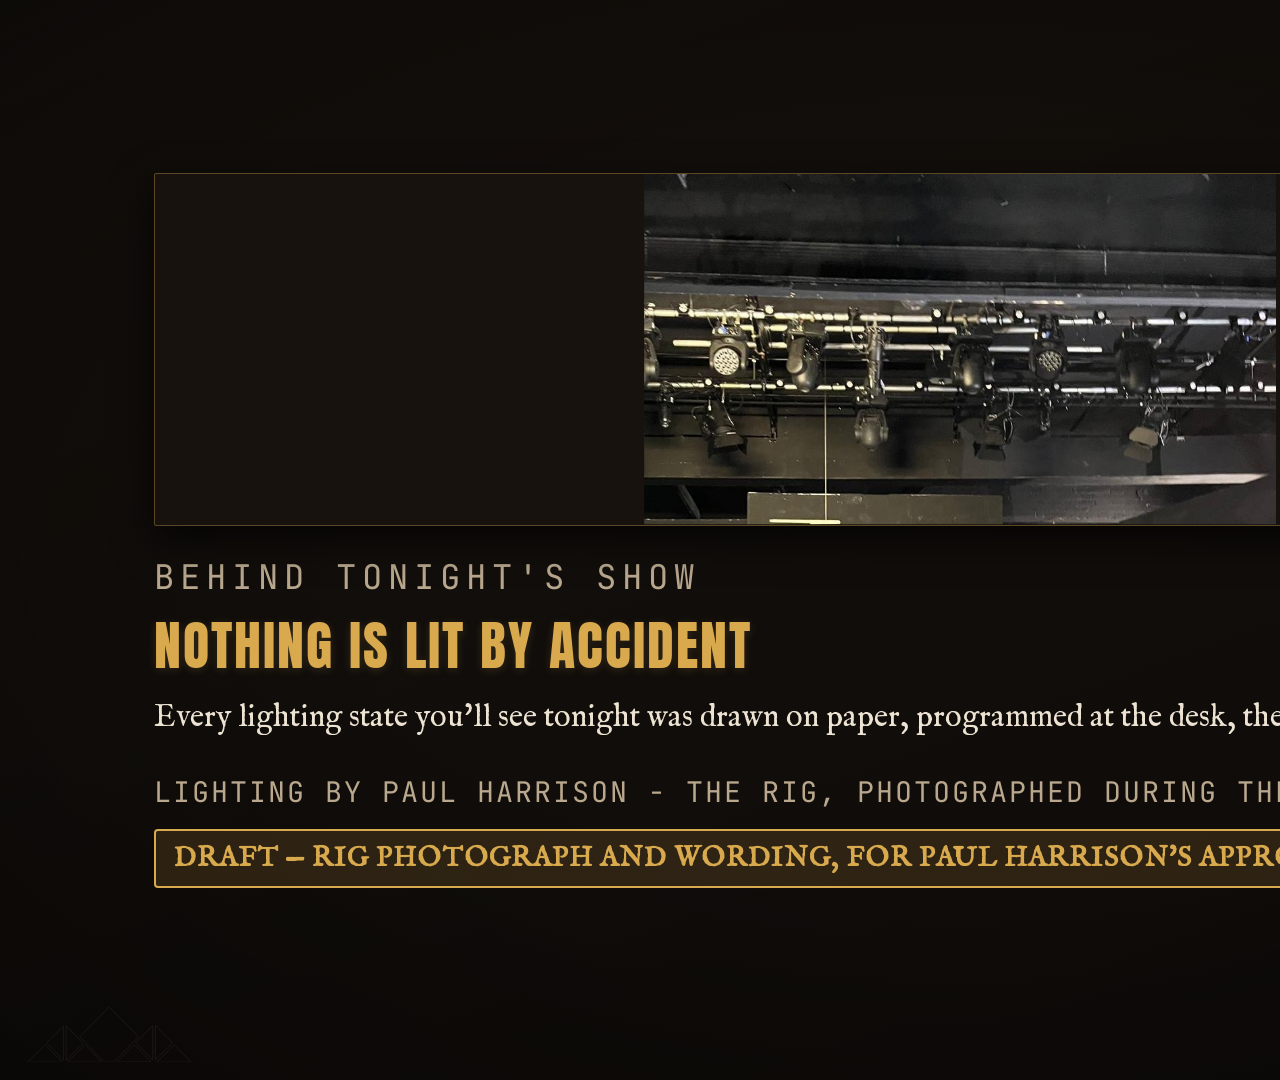
==== index.html @ 1395af7c "Underdog foyer preview: bar cards approved, publicity placeholders out, set-build ends on the finish" ====
<!DOCTYPE html>
<html lang="en">
<head>
  <meta name="robots" content="noindex, nofollow">
<meta charset="utf-8">
<meta name="viewport" content="width=device-width, initial-scale=1.0">
<title>Criterion Foyer Display</title>
<link rel="stylesheet" href="style.css?v=20260909motion3">
</head>
<body class="nextgen-foyer" data-phase="preshow">
<div class="ng-shell">
  <div class="ng-watermark" aria-hidden="true"></div>

  <!-- Theme-driven, non-content ambient layer. -->
  <div class="ng-ambient" aria-hidden="true">
    <div class="ng-texture"></div>
  </div>

  <div class="ng-topline">
    <div class="ng-phase" id="phase-label">Loading</div>
    <div class="ng-show" id="show-label">Criterion Theatre</div>
  </div>
  <div class="ng-stage" id="stage"></div>
  <div class="ng-caption" id="caption"></div>

  <div class="criterion-mark" title="The Criterion Theatre, Earlsdon" aria-hidden="true"></div>
</div>

<script type="module">
  import { getActiveShow, getVisitingCompany, startShowPolling } from "./js/show-resolver.js?v=20260909motion3";
  import { loadTheme } from "./js/theme-loader.js?v=20260909motion3";
  import { Scheduler } from "./js/scheduler.js?v=20260909motion3";
  import { renderSlideHTML, canRenderSlide } from "./js/slide-templates.js?v=20260909motion3";

  const params = new URLSearchParams(window.location.search);
  const dwellSeconds = params.get("dwell");
  function resolveRoute(searchParams) {
    const raw = (searchParams.get("phase") || searchParams.get("scene") || "preshow")
      .trim()
      .toLowerCase();
    const phases = new Set(["preshow", "interval", "postshow", "holding"]);
    const singleRoutes = {
      welcome: "welcome",
      tonight: "show-info",
    };
    if (raw === "coming-soon") {
      return {
        name: raw,
        phase: "preshow",
        template: null,
        heldTemplates: ["next-production", "next-production-2"],
      };
    }
    if (phases.has(raw)) {
      return { name: raw, phase: raw, template: null };
    }
    if (singleRoutes[raw]) {
      return { name: raw, phase: "preshow", template: singleRoutes[raw] };
    }
    return null;
  }

  function escapeHTML(value) {
    return String(value).replace(/[&<>"']/g, (character) => ({
      "&": "&amp;",
      "<": "&lt;",
      ">": "&gt;",
      '"': "&quot;",
      "'": "&#39;",
    })[character]);
  }

  function referenceId(ref) {
    if (!ref) {
      return null;
    }
    const hashIndex = ref.indexOf("#");
    return hashIndex >= 0 ? ref.slice(hashIndex + 1) : ref;
  }

  let route = resolveRoute(params);
  let phase = route?.name || null;
  const houseOpen = params.get("houseOpen") === "1";

  // --- Preview / review mode (?preview=1) state. Inert in broadcast. ---
  const preview = params.get("preview") === "1";
  let previewPaused = false;
  let previewDwellOverride = null;
  let remainingMs = 0;
  let playbackDeadline = 0;
  const previewHistory = [];
  let previewIndex = -1;
  let previewBarBuilt = false;
  let currentPlaylistItems = [];
  let previewLinkNotice = "";
  const stage = document.getElementById("stage");
  const caption = document.getElementById("caption");
  const showLabel = document.getElementById("show-label");
  const phaseLabel = document.getElementById("phase-label");
  document.body.dataset.phase = route?.phase || "unavailable";
  let scheduler = null;
  let timer = null;
  let countdownTimer = null;
  let showInfo = null;
  let ctx = null;
  const missingSources = new Set();

  async function fetchJson(url) {
    const response = await fetch(`${url}${url.includes("?") ? "&" : "?"}t=${Date.now()}`, { cache: "no-store" });
    if (!response.ok) {
      throw new Error(`Failed to load ${url}`);
    }
    return response.json();
  }

  function describeItem(item) {
    if (!item) {
      return null;
    }
    if (item.template) {
      return item.template;
    }
    if (!item.source) {
      return item.tag || null;
    }
    try {
      const path = new URL(item.source).pathname;
      return path.split("/").slice(-2).join("/");
    } catch (error) {
      return item.source;
    }
  }

  async function updateState(current, next) {
    if (preview) return; // A review must never send live state, even on a live host.
    await fetch("api/state", {
      method: "POST",
      headers: { "Content-Type": "application/json" },
      body: JSON.stringify({
        show: showInfo?.id || null,
        phase,
        item: describeItem(current),
        next_item: describeItem(next),
      }),
    });
  }

  function setCaption() {
    caption.textContent = "";
  }

  function clearTimer() {
    if (timer) {
      window.clearTimeout(timer);
      timer = null;
    }
    if (countdownTimer) {
      window.clearInterval(countdownTimer);
      countdownTimer = null;
    }
  }

  function renderMissing(item) {
    if (!item?.source || missingSources.has(item.source)) {
      return;
    }
    missingSources.add(item.source);
    console.warn("Missing foyer asset:", item.source);
  }

  function setStoryPaused(paused) {
    stage.classList.toggle("motion-paused", paused);
    const montage = stage.querySelector(".story-montage");
    montage?.classList.toggle("paused", paused);
    for (const animation of stage.getAnimations({ subtree: true })) {
      if (paused) animation.pause();
      else animation.play();
    }
  }

  // --- Motion policy -----------------------------------------------------
  // A foyer screen is a broadcast surface, not a personal device: nobody
  // set the host's OS accessibility toggle with a theatre audience in mind.
  // The 21 September 2026 AURORA defect was exactly that - Windows
  // "Animation effects" off surfaced as prefers-reduced-motion: reduce and
  // flattened every story reveal. So when nothing asks otherwise the
  // default is `full`, not `system` (decided 22 September 2026 - do not
  // "fix" it back). `?motion=system` still honours the OS preference and
  // `?motion=reduced` forces stills.
  const motionMediaQuery = window.matchMedia("(prefers-reduced-motion: reduce)");

  function requestedMotionMode() {
    // The preview bar's select drives once it exists; setupPreview seeds it
    // from ?motion=, so an explicit URL still wins on first resolution.
    const select = document.getElementById("ngp-motion");
    if (preview && select) {
      return select.value;
    }
    const fromUrl = params.get("motion");
    if (["full", "reduced", "system"].includes(fromUrl)) {
      return fromUrl;
    }
    return "full";
  }

  function updateMotionPreference() {
    const requested = requestedMotionMode();
    document.body.classList.remove("motion-full", "motion-reduced");
    let mode = "Full";
    if (requested === "full") {
      document.body.classList.add("motion-full");
    } else if (requested === "reduced") {
      document.body.classList.add("motion-reduced");
      mode = "Reduced";
    } else if (motionMediaQuery.matches) {
      document.body.classList.add("motion-reduced");
      mode = "Reduced (system)";
    } else {
      mode = "Full (system)";
    }
    const readout = document.getElementById("ngp-motion-mode");
    if (readout) {
      readout.textContent = mode;
    }
    setStoryPaused(previewPaused);
    updateMotionNotice();
  }

  // Resolve on every load - broadcast included - and re-resolve if the
  // OS-level preference changes under a `system` mode.
  motionMediaQuery.addEventListener("change", updateMotionPreference);
  updateMotionPreference();

  function scheduleCurrent() {
    if (preview && previewPaused) return;
    playbackDeadline = performance.now() + remainingMs;
    timer = window.setTimeout(() => advance(), Math.max(1, remainingMs));
  }

  function stepStoryFrame(direction) {
    const montage = stage.querySelector(".story-montage");
    if (!montage) {
      return;
    }
    const frames = Array.from(montage.querySelectorAll(".story-frame"));
    if (!frames.length) {
      return;
    }
    previewPause();
    const dwellMs = Number(montage.dataset.dwell) * 1000;
    const animations = stage.getAnimations({ subtree: true });
    const elapsed = Number(animations.find(a => a.animationName?.startsWith("story-reveal"))?.currentTime) || 0;
    const interval = frames.length === 3 ? dwellMs * 0.238 : dwellMs * 0.48;
    let current = Math.min(frames.length - 1, Math.floor(elapsed / interval));
    current = (current + direction + frames.length) % frames.length;
    const target = current ? current * interval + dwellMs * 0.045 : 0;
    animations.forEach(animation => { animation.currentTime = target; });
    remainingMs = Math.max(1, dwellMs - target);
  }

  let photoObserver;
  function fitPhotoWindows() {
    photoObserver?.disconnect();
    const fit = (frame) => {
      const img = frame.querySelector('.photo-fg');
      const window = frame.querySelector('.photo-window');
      if (!img?.naturalWidth || !window || !frame.isConnected) return;
      const scale = Math.min(frame.clientWidth / img.naturalWidth, frame.clientHeight / img.naturalHeight);
      window.style.width = `${img.naturalWidth * scale}px`;
      window.style.height = `${img.naturalHeight * scale}px`;
    };
    photoObserver = new ResizeObserver(entries => entries.forEach(entry => fit(entry.target)));
    stage.querySelectorAll('.photo-presentation.contain').forEach(frame => {
      const img = frame.querySelector('.photo-fg');
      img?.addEventListener('load', () => fit(frame), { once: true });
      fit(frame);
      photoObserver.observe(frame);
    });
  }

  function renderSlide(entry) {
    document.body.classList.remove("media-active");
    ctx.countdown = getCountdownState();
    stage.innerHTML = renderSlideHTML(entry, ctx);
    fitPhotoWindows();
    remainingMs = ((preview && previewDwellOverride) || entry.dwell_seconds || 5) * 1000;
    setStoryPaused(preview && previewPaused);
    if (entry.template === "countdown") {
      updateCountdown();
      countdownTimer = window.setInterval(updateCountdown, 60 * 1000);
    }
  }

  function renderVideo(item) {
    photoObserver?.disconnect();
    document.body.classList.add("media-active");
    stage.innerHTML = "";
    const video = document.createElement("video");
    video.className = "ng-media";
    video.autoplay = !(preview && previewPaused);
    video.muted = true;
    video.playsInline = true;
    video.src = `${ctx.foyerPackBase.replace(/\/$/, "")}/${item.source.replace(/^\//, "")}`;
    video.onerror = () => {
      renderMissing(item);
      if (!(preview && previewPaused)) {
        advance();
      }
    };
    video.onended = () => {
      if (!(preview && previewPaused)) {
        advance();
      }
    };
    const videoMeta = ctx.videoItems[item.source] || item;
    if (videoMeta.captions?.required && videoMeta.captions?.verified !== true) {
      console.warn(
        "Spoken-word foyer video requires burnt-in open captions; playback is not blocked in Phase 1:",
        item.source,
      );
    }
    stage.appendChild(video);
  }

  function isVideo(item) {
    return Boolean(item?.source && /\.mp4($|\?)/i.test(item.source));
  }

  function dateAtTime(dateText, timeText) {
    if (!dateText || !/^\d{2}:\d{2}$/.test(timeText || "")) {
      return null;
    }
    const [year, month, day] = dateText.split("-").map(Number);
    const [hour, minute] = timeText.split(":").map(Number);
    return new Date(year, month - 1, day, hour, minute, 0, 0);
  }

  function minutesBetween(startText, endText) {
    const start = dateAtTime("2000-01-01", startText);
    let end = dateAtTime("2000-01-01", endText);
    if (!start || !end) {
      return null;
    }
    if (end < start) {
      end = new Date(end.getTime() + 24 * 60 * 60 * 1000);
    }
    return Math.round((end - start) / 60000);
  }

  function selectPerformance(performances) {
    const list = performances?.performances || [];
    const requestedDay = params.get("day");
    const today = new Date();
    const localDay = [
      today.getFullYear(),
      String(today.getMonth() + 1).padStart(2, "0"),
      String(today.getDate()).padStart(2, "0"),
    ].join("-");
    return list.find(entry => entry.date === requestedDay)
      || list.find(entry => entry.date === localDay)
      || list.find(entry => entry.date >= localDay)
      || list[list.length - 1]
      || null;
  }

  function countdownTarget(performance, showMeta) {
    if (!performance) {
      return null;
    }
    const intervalSignal = params.get("intervalNow") || params.get("now");
    const intervalMinutes = minutesBetween(
      performance.interval_at_estimated,
      performance.act_2_at_estimated,
    ) || Number(showMeta?.interval_minutes) || 20;
    if (intervalSignal) {
      const startedAt = dateAtTime(performance.date, intervalSignal);
      return startedAt
        ? new Date(startedAt.getTime() + intervalMinutes * 60000)
        : null;
    }
    return null;
  }

  function getCountdownState() {
    const target = ctx?.countdownTarget;
    if (!target) {
      return { minutes: null, state: "clear" };
    }
    const remainingMs = target.getTime() - Date.now();
    const countdownWindowMs = ((ctx.countdownWindowMinutes || 20) + 5) * 60000;
    if (remainingMs > 0) {
      if (remainingMs > countdownWindowMs) {
        return { minutes: null, state: "clear" };
      }
      return { minutes: Math.max(1, Math.ceil(remainingMs / 60000)), state: "counting" };
    }
    if (remainingMs >= -5 * 60000) {
      return { minutes: 0, state: "now" };
    }
    return { minutes: 0, state: "clear" };
  }

  function updateCountdown() {
    if (!ctx) {
      return;
    }
    const countdown = getCountdownState();
    ctx.countdown = countdown;
    const display = document.getElementById("countdown-display");
    const message = document.getElementById("countdown-caption");
    if (!display || !message) {
      return;
    }
    display.textContent = countdown.state === "counting"
      ? `${countdown.minutes} MIN`
      : (countdown.state === "now" ? "ACT II" : `~${ctx.countdownWindowMinutes} MIN INTERVAL`);
    display.classList.toggle("is-label", countdown.state === "clear");
    message.textContent = countdown.state === "counting"
      ? "Please make your way back to your seats when you hear the bell."
      : (countdown.state === "now"
        ? "Please take your seats. Act II is about to begin."
        : "Please enjoy the interval.");
  }

  async function advance() {
    clearTimer();
    if (!scheduler) {
      return;
    }
    const current = scheduler.next();
    const next = scheduler.previewNext();
    if (!current) {
      return;
    }
    setCaption(current);
    if (preview) {
      recordPreviewHistory(current);
    }
    if (isVideo(current)) {
      renderVideo(current);
    } else {
      renderSlide(current);
      if (!(preview && previewPaused)) {
        scheduleCurrent();
      }
    }
    if (preview) {
      updatePreviewNowShowing(current);
      refreshPreviewControls();
    }
    await updateState(current, next);
  }

  async function renderSingleRoute() {
    const current = { kind: "single", template: route.template, tag: route.name };
    setCaption(current);
    renderSlide(current);
    if (preview) {
      updatePreviewNowShowing(current);
    }
    await updateState(current, null);
  }

  // `holding` is an optional fourth playlist: when a pack has none, the phase
  // runs its postshow playlist rather than rendering SLIDE UNAVAILABLE or going
  // black. data-phase stays "holding" so the theme's phase intensity applies.
  async function loadPhasePlaylist(foyerPackBase, phase) {
    try {
      const playlist = await fetchJson(`${foyerPackBase}/playlists/${phase}.json`);
      if (phase === "holding") {
        // Holding anchors are the whole rotation, not interjections, so an
        // anchor with no every_n means "every position" - without this the
        // scheduler's every_n slot test never fires it.
        for (const item of playlist.items || []) {
          if (item.kind === "anchor" && !item.every_n) {
            item.every_n = 1;
          }
        }
        console.info("holding phase: loaded playlists/holding.json");
      }
      return playlist;
    } catch (error) {
      if (phase !== "holding") {
        throw error;
      }
      console.warn("holding phase: playlists/holding.json unavailable; running the postshow playlist instead", error);
      return fetchJson(`${foyerPackBase}/playlists/postshow.json`);
    }
  }

  function heldRoutePlaylist(route, nextProductions) {
    const productionCount = nextProductions?.productions?.length || 0;
    return {
      items: (route.heldTemplates || [])
        .slice(0, productionCount)
        .map((template) => ({
          kind: "anchor",
          every_n: 1,
          template,
          tag: route.name,
          dwell_seconds: 11,
        })),
    };
  }

  async function buildScheduler() {
    showInfo = await getActiveShow();
    if (!showInfo?.paths?.foyerPack) {
      return;
    }
    const foyerPackBase = showInfo.paths.foyerPack;
    const showMeta = await fetchJson(`${foyerPackBase}/show.json`);
    let playlist = { items: [] };
    if (!route.template && !route.heldTemplates) {
      playlist = await loadPhasePlaylist(foyerPackBase, route.phase);
    }
    let nextProductions = { productions: [] };
    let archiveMemories = { memories: [] };
    let performances = null;
    let visitingCompany = null;
    try {
      nextProductions = await fetchJson(`${foyerPackBase}/next_productions.json`);
    } catch (error) {
      console.warn("next_productions.json unavailable:", error);
    }
    try {
      archiveMemories = await fetchJson(`${foyerPackBase}/archive_memories.json`);
    } catch (error) {
      console.warn("archive_memories.json unavailable:", error);
    }
    try {
      performances = await fetchJson(`${foyerPackBase}/performances.json`);
    } catch (error) {
      console.warn("performances.json unavailable:", error);
    }
    try {
      visitingCompany = await getVisitingCompany();
    } catch (error) {
      console.warn("visiting_company.json unavailable:", error);
    }
    if (route.heldTemplates) {
      playlist = heldRoutePlaylist(route, nextProductions);
    }
    const performance = selectPerformance(performances);
    const countdownWindowMinutes = minutesBetween(
      performance?.interval_at_estimated,
      performance?.act_2_at_estimated,
    ) || Number(showMeta?.interval_minutes) || 20;
    ctx = {
      show: showMeta,
      nextProductions,
      archiveMemories,
      performances,
      performance,
      visitingCompany,
      theme: resolvedTheme,
      videoItems: Object.fromEntries(
        (playlist.items || [])
          .filter(item => isVideo(item))
          .map(item => [item.source, item]),
      ),
      countdownTarget: countdownTarget(performance, showMeta),
      countdownWindowMinutes,
      countdown: { minutes: null, state: "clear" },
      foyerPackBase,
    };
    showLabel.textContent = showMeta.title || showInfo.id;
    phaseLabel.textContent = route.name;
    if (!route.template) {
      scheduler = new Scheduler(playlist, {
        dwellSeconds,
        activeTriggers: houseOpen ? ["house-open"] : [],
        canRender: (item) => canRenderSlide(item, ctx),
      });
      await scheduler.init();
    }
    currentPlaylistItems = playlist.items || [];
  }

  function renderUnavailableRoute() {
    const requested = escapeHTML(params.get("phase") || params.get("scene") || "unknown");
    phaseLabel.textContent = "Unavailable";
    caption.textContent = "";
    stage.innerHTML = `<div class="slide active">
      <p class="eyebrow alert">Foyer scene not built</p>
      <h2 class="headline small">SCENE UNAVAILABLE</h2>
      <p class="body">No foyer phase is registered for <b style="color:var(--poster-yellow);">${requested}</b>.</p>
    </div>`;
  }

  // =====================================================================
  // Preview / review controller (?preview=1). Builds on the engine hooks
  // above (advance / renderSlide / renderVideo / setCaption / clearTimer /
  // buildScheduler). None of this runs or mutates state in broadcast mode.
  // =====================================================================
  function previewProductionId(item) {
    return item?.production_id || referenceId(item?.production_ref) || null;
  }

  function previewSlideName(item) {
    const productionId = previewProductionId(item);
    const productions = ctx?.nextProductions?.productions || [];
    const production = productionId
      ? productions.find(candidate => candidate.id === productionId)
      : null;
    return production?.title
      || item?.label
      || item?.template
      || (item?.source ? item.source.split("/").pop() : (item?.tag || "?"));
  }

  function previewSlideLabel(item) {
    const id = item?.id || "current slide";
    return `${id} \u2014 ${previewSlideName(item)}`;
  }

  function updatePreviewNowShowing(item) {
    const target = document.getElementById("ngp-now");
    if (target) {
      target.textContent = item ? previewSlideLabel(item) : "No slide";
    }
  }

  function renderPreviewEntry(entry) {
    setCaption(entry);
    if (isVideo(entry)) {
      renderVideo(entry);
    } else {
      renderSlide(entry);
    }
    updatePreviewNowShowing(entry);
  }

  function recordPreviewHistory(entry) {
    previewHistory.push(entry);
    previewIndex = previewHistory.length - 1;
  }

  function updatePreviewPlayButton() {
    const btn = document.getElementById("ngp-play");
    if (btn) {
      btn.textContent = previewPaused ? "\u25B6 Play" : "\u275A\u275A Pause";
    }
    updateMotionNotice();
  }

  function updateMotionNotice() {
    const notice = document.getElementById("ngp-motion-notice");
    const message = document.getElementById("ngp-motion-message");
    if (!notice || !message) return;
    const reduced = document.body.classList.contains("motion-reduced");
    notice.hidden = !(reduced || previewPaused);
    message.textContent = reduced
      ? "Motion is off: reduced-motion mode shows still pictures and hides sparkles."
      : "Preview paused: pictures, story reveals and sparkles are frozen.";
    document.getElementById("ngp-motion-preview").textContent = reduced ? "Preview animations" : "Resume playback";
  }

  function previewPlay() {
    clearTimer();
    previewPaused = false;
    setStoryPaused(false);
    updatePreviewPlayButton();
    const video = stage.querySelector("video");
    if (video) {
      video.play();
      return;
    }
    scheduleCurrent();
  }

  function previewPause() {
    if (!previewPaused && timer) remainingMs = Math.max(1, playbackDeadline - performance.now());
    previewPaused = true;
    clearTimer();
    setStoryPaused(true);
    stage.querySelector("video")?.pause();
    updatePreviewPlayButton();
  }

  function previewTogglePlay() {
    if (previewPaused) {
      previewPlay();
    } else {
      previewPause();
    }
  }

  async function previewStep() {
    previewPaused = false;
    await advance();
    previewPause();
  }

  function previewPrev() {
    if (previewIndex <= 0) {
      return;
    }
    clearTimer();
    previewPaused = true;
    previewIndex -= 1;
    renderPreviewEntry(previewHistory[previewIndex]);
    // Every other control path refreshes the bar; this one did not, so after
    // PREV the JUMP select still named the newer slide and the FRAME group
    // stayed hidden on a montage. Reproduced and fixed 2026-09-10.
    refreshPreviewControls();
    updatePreviewPlayButton();
  }

  function previewJump(itemId) {
    const item = (currentPlaylistItems || []).find(candidate => candidate.id === itemId);
    if (!item) {
      return;
    }
    const entry = {
      ...item,
      template: item.template || null,
      source: item.source || null,
      production_id: referenceId(item.production_ref),
      dwell_seconds: item.dwell_seconds || 6,
    };
    clearTimer();
    recordPreviewHistory(entry);
    renderPreviewEntry(entry);
    setStoryPaused(previewPaused);
    if (!isVideo(entry)) scheduleCurrent();
    else if (previewPaused) stage.querySelector("video")?.pause();
    refreshPreviewControls();
    updatePreviewPlayButton();
  }

  async function previewSetPhase(name) {
    const phaseParams = new URLSearchParams();
    phaseParams.set("phase", name);
    const nextRoute = resolveRoute(phaseParams);
    if (!nextRoute) {
      return;
    }
    route = nextRoute;
    phase = route?.name || null;
    document.body.dataset.phase = route.phase || "unavailable";
    clearTimer();
    scheduler = null;
    previewHistory.length = 0;
    previewIndex = -1;
    await buildScheduler();
    await advance();
    refreshPreviewControls();
  }

  function updatePreviewLinkNotice() {
    const target = document.getElementById("ngp-link-status");
    if (target) {
      target.textContent = previewLinkNotice;
      target.hidden = !previewLinkNotice;
    }
  }

  async function resolvePreviewCardRequest() {
    const cardId = params.get("card");
    if (!preview || !cardId) return null;
    const activeShow = await getActiveShow();
    const foyerPackBase = activeShow?.paths?.foyerPack;
    if (!foyerPackBase) return null;
    const phases = ["preshow", "interval", "postshow", "holding"];
    const playlists = await Promise.all(phases.map(async name => ({
      phase: name,
      playlist: await fetchJson(`${foyerPackBase}/playlists/${name}.json`).catch(() => null),
    })));
    const matches = playlists.flatMap(({ phase: matchPhase, playlist }) =>
      (playlist?.items || [])
        .filter(item => item.id === cardId)
        .map(item => ({ phase: matchPhase, item }))
    );
    const requestedPhase = params.get("phase")?.trim().toLowerCase();
    let target = matches.length === 1 ? matches[0] : null;
    if (matches.length > 1 && requestedPhase) {
      target = matches.find(match => match.phase === requestedPhase) || null;
    }
    if (matches.length > 1 && !target) {
      previewLinkNotice = `Card '${cardId}' exists in ${matches.map(match => match.phase).join(" and ")}; choose a phase.`;
    } else if (!matches.length) {
      previewLinkNotice = `Card '${cardId}' was not found; showing the phase start.`;
    }
    if (target) {
      const phaseParams = new URLSearchParams();
      phaseParams.set("phase", target.phase);
      route = resolveRoute(phaseParams);
      phase = route.name;
      document.body.dataset.phase = route.phase;
    }
    updatePreviewLinkNotice();
    return target;
  }

  function refreshPreviewControls() {
    if (!preview || !previewBarBuilt) {
      return;
    }
    document.querySelectorAll("#ngp-phases .ngp-btn").forEach(btn => {
      btn.classList.toggle("active", btn.dataset.phase === route?.phase);
    });
    const select = document.getElementById("ngp-jump");
    if (select) {
      const options = ['<option value="">Jump to slide\u2026</option>'].concat(
        (currentPlaylistItems || [])
          .filter(item => item.id)
          .map(item => {
            return `<option value="${escapeHTML(item.id)}">${escapeHTML(previewSlideLabel(item))}</option>`;
          }),
      );
      select.innerHTML = options.join("");
      select.value = previewHistory[previewIndex]?.id || "";
    }
    const currentItem = previewIndex >= 0 ? previewHistory[previewIndex] : null;
    const storyGroup = document.getElementById("ngp-story-group");
    if (storyGroup) {
      storyGroup.style.display = currentItem && currentItem.template === "story-montage" ? "" : "none";
    }
    updatePreviewNowShowing(currentItem);
    updatePreviewLinkNotice();
    updatePreviewPlayButton();
  }

  async function loadBuildStamp(target) {
    if (!target) {
      return;
    }
    try {
      const response = await fetch(`build-info.json?t=${Date.now()}`, { cache: "no-store" });
      if (!response.ok) {
        throw new Error("build-info.json unavailable");
      }
      const info = await response.json();
      const built = info.built_at ? new Date(info.built_at) : null;
      // The version already carries the build date, so the second line only has
      // to add day, month and time. The full locale string stays on the tooltip.
      const builtShort = built
        ? built.toLocaleString(undefined, { day: "2-digit", month: "short", hour: "2-digit", minute: "2-digit" })
        : "unknown";
      target.textContent = info.version || "dev";
      target.title = `${info.version || "dev"} \u00B7 built ${built ? built.toLocaleString() : "unknown"}`;
      const builtEl = document.getElementById("ngp-built");
      if (builtEl) {
        builtEl.textContent = `built ${builtShort}`;
        builtEl.title = target.title;
      }
    } catch (error) {
      target.textContent = "local / dev";
    }
  }

  function fitPreviewCanvas() {
    if (!preview) {
      return;
    }
    const bar = document.querySelector(".ng-preview-bar");
    const barHeight = bar ? bar.getBoundingClientRect().height : 0;
    const availH = Math.max(0, window.innerHeight - barHeight);
    const scale = Math.min(window.innerWidth / 1920, availH / 1080);
    const scaledW = 1920 * scale;
    const scaledH = 1080 * scale;
    const left = Math.max(0, (window.innerWidth - scaledW) / 2);
    const top = barHeight + Math.max(0, (availH - scaledH) / 2);
    document.body.style.setProperty("--preview-scale", String(scale));
    document.body.style.setProperty("--preview-left", `${left}px`);
    document.body.style.setProperty("--preview-top", `${top}px`);
  }

  function setupPreview() {
    if (previewBarBuilt) {
      fitPreviewCanvas();
      return;
    }
    previewBarBuilt = true;
    document.body.classList.add("ng-preview");
    const bar = document.createElement("div");
    bar.className = "ng-preview-bar";
    bar.setAttribute("aria-label", "Engine review controls");
    bar.innerHTML = `
      <div class="ngp-brand">
        <span class="ngp-title">ENGINE REVIEW</span>
        <span class="ngp-stamp" id="ngp-stamp">\u2026</span>
        <span class="ngp-built" id="ngp-built"></span>
      </div>
      <div class="ngp-group" id="ngp-phases" role="tablist">
        <button class="ngp-btn" data-phase="preshow">Preshow</button>
        <button class="ngp-btn" data-phase="interval">Interval</button>
        <button class="ngp-btn" data-phase="postshow">Postshow</button>
        <button class="ngp-btn" data-phase="holding">Holding</button>
      </div>
      <div class="ngp-group">
        <button class="ngp-btn" id="ngp-prev" title="Previous shown slide">\u25C0 Prev</button>
        <button class="ngp-btn" id="ngp-play" title="Play / pause">\u275A\u275A Pause</button>
        <button class="ngp-btn" id="ngp-next" title="Next slide, then pause">Next \u25B6</button>
      </div>
      <div class="ngp-group" id="ngp-story-group" style="display:none;">
        <button class="ngp-btn" id="ngp-frame-prev" title="Previous story frame">\u25C0 Frame</button>
        <button class="ngp-btn" id="ngp-frame-next" title="Next story frame">Frame \u25B6</button>
      </div>
      <label class="ngp-field ngp-jump-field">Jump
        <select class="ngp-select" id="ngp-jump"></select>
      </label>
      <label class="ngp-field ngp-now-field">Now showing
        <span class="ngp-stamp" id="ngp-now">No slide</span>
      </label>
      <span class="ngp-stamp" id="ngp-link-status" role="status" hidden></span>
      <label class="ngp-field">Dwell
        <input type="number" class="ngp-input" id="ngp-dwell" min="2" max="60" step="1" placeholder="auto">s
      </label>
      <label class="ngp-field">Motion
        <select class="ngp-select" id="ngp-motion">
          <option value="system">System</option>
          <option value="full" selected>Full motion</option>
          <option value="reduced">Reduced</option>
        </select>
        <span class="ngp-stamp" id="ngp-motion-mode" title="Effective motion mode">auto</span>
      </label>
      <div id="ngp-motion-notice" role="status" hidden>
        <span id="ngp-motion-message"></span>
        <button class="ngp-btn" id="ngp-motion-preview">Preview animations</button>
      </div>
    `;
    document.body.appendChild(bar);
    bar.querySelectorAll("#ngp-phases .ngp-btn").forEach(btn => {
      btn.addEventListener("click", () => previewSetPhase(btn.dataset.phase));
    });
    document.getElementById("ngp-prev").addEventListener("click", previewPrev);
    document.getElementById("ngp-play").addEventListener("click", previewTogglePlay);
    document.getElementById("ngp-next").addEventListener("click", previewStep);
    document.getElementById("ngp-frame-prev").addEventListener("click", () => stepStoryFrame(-1));
    document.getElementById("ngp-frame-next").addEventListener("click", () => stepStoryFrame(1));
    document.getElementById("ngp-jump").addEventListener("change", event => {
      if (event.target.value) {
        previewJump(event.target.value);
      }
    });
    document.getElementById("ngp-dwell").addEventListener("change", event => {
      const value = Number(event.target.value);
      previewDwellOverride = Number.isFinite(value) && value > 0 ? value : null;
    });
    document.getElementById("ngp-motion").addEventListener("change", updateMotionPreference);
    const requestedMotion = params.get("motion");
    if (["full", "reduced", "system"].includes(requestedMotion)) {
      document.getElementById("ngp-motion").value = requestedMotion;
    }
    document.getElementById("ngp-motion-preview").addEventListener("click", () => {
      if (document.body.classList.contains("motion-reduced")) {
        document.getElementById("ngp-motion").value = "full";
        updateMotionPreference();
        const current = previewHistory[previewIndex];
        if (current && !isVideo(current)) renderPreviewEntry(current);
      }
      previewPlay();
    });
    updateMotionPreference();
    loadBuildStamp(document.getElementById("ngp-stamp")).finally(fitPreviewCanvas);
    fitPreviewCanvas();
    window.addEventListener("resize", fitPreviewCanvas);
    if ("ResizeObserver" in window) {
      new ResizeObserver(fitPreviewCanvas).observe(bar);
    }
  }

  let resolvedTheme = null;

  async function boot() {
    resolvedTheme = await loadTheme();
    if (preview) {
      setupPreview();
    }
    if (!route) {
      renderUnavailableRoute();
      return;
    }
    const deepLinkTarget = preview ? await resolvePreviewCardRequest() : null;
    await buildScheduler();
    if (route.template) {
      await renderSingleRoute();
    } else {
      await advance();
    }
    if (deepLinkTarget) {
      previewPause();
      previewJump(deepLinkTarget.item.id);
    }
    if (preview) {
      refreshPreviewControls();
    }
  }

  document.addEventListener("show:changed", async () => {
    clearTimer();
    await boot();
  });

  startShowPolling();
  boot();
</script>
</body>
</html>
---- style.css ----
/*
  Springboard Festival 2026 — shared scene stylesheet.
  Brand: dark teal/navy underwater photo background (#F3EFD2 cream
  for all type), Oswald display headlines, Inter for any small body text.
  Welcome scene uses SpringboardWelcome.jpg as a full-bleed image.
  Other scenes lay content on top of background-springboard-water.jpg.
*/

@font-face {
  font-family: 'Anton';
  font-style: normal;
  font-weight: 400;
  font-display: swap;
  src: url('assets/fonts/anton-latin.woff2') format('woff2');
}

@font-face {
  font-family: 'Bebas Neue';
  font-style: normal;
  font-weight: 400;
  font-display: swap;
  src: url('assets/fonts/bebas-neue-latin.woff2') format('woff2');
}

@font-face {
  font-family: 'Inter';
  font-style: normal;
  font-weight: 300 700;
  font-display: swap;
  src: url('assets/fonts/inter-latin.woff2') format('woff2');
}

@font-face {
  font-family: 'JetBrains Mono';
  font-style: normal;
  font-weight: 400 700;
  font-display: swap;
  src: url('assets/fonts/jetbrains-mono-latin.woff2') format('woff2');
}

@font-face {
  font-family: 'Oswald';
  font-style: normal;
  font-weight: 300 700;
  font-display: swap;
  src: url('assets/fonts/oswald-latin.woff2') format('woff2');
}

@font-face {
  font-family: 'Rye';
  font-style: normal;
  font-weight: 400;
  font-display: swap;
  src: url('assets/fonts/rye-latin.woff2') format('woff2');
}

@font-face {
  font-family: 'IM Fell English';
  font-style: normal;
  font-weight: 400;
  font-display: swap;
  src: url('assets/fonts/im-fell-english-latin.woff2') format('woff2');
}

@font-face {
  font-family: 'IM Fell English';
  font-style: italic;
  font-weight: 400;
  font-display: swap;
  src: url('assets/fonts/im-fell-english-italic-latin.woff2') format('woff2');
}

:root {
  --colour-primary: #1D4D4F;
  --colour-primary-text: #F3EFD2;
  --colour-accent: #6BA5C4;
  --colour-background: #02101e;
  --colour-background-text: #F3EFD2;
  --font-headline: 'Oswald', sans-serif;
  --font-body: 'Inter', sans-serif;
  --watermark-image: none;
  --watermark-opacity: 0.12;
  --cream: #F3EFD2;            /* primary text colour, matches lockup */
  --cream-dim: rgba(243,239,210,0.78);
  --cream-faint: rgba(243,239,210,0.55);
  --peacock: #6BA5C4;          /* eyebrow/subline blue from welcome image */
  --peacock-soft: rgba(107,165,196,0.65);
  --peacock-line: rgba(107,165,196,0.75);  /* thin vertical divider */
  --water-overlay: rgba(4, 14, 32, 0.55);  /* darken backdrop where text sits */
  --water-overlay-strong: rgba(4, 14, 32, 0.78);
  --stage-main:  #c0392b;
  --stage-ros:   #2980b9;
  --stage-floor: #27ae60;
  --stage-other: #7f8c8d;
}

* { box-sizing: border-box; margin: 0; padding: 0; }

html, body {
  width: 1920px;
  height: 1080px;
  background: #02101e;  /* deepest teal — visible behind images while loading */
  font-family: 'Inter', sans-serif;
  color: var(--cream);
  overflow: hidden;
}

/* ---------- BACKDROP ---------- */

.backdrop {
  position: absolute;
  inset: 0;
  width: 100%;
  height: 100%;
  z-index: 0;
  background: url('assets/background-springboard-water.jpg') center/cover no-repeat #02101e;
}

/* Vignette to make text more legible on busy water areas. Sits on top of
   the water image but underneath any hero overlay. */
.backdrop::after {
  content: "";
  position: absolute;
  inset: 0;
  background: linear-gradient(
    to right,
    var(--water-overlay-strong) 0%,
    var(--water-overlay) 50%,
    transparent 100%
  );
  pointer-events: none;
}

/* Welcome hero overlay. Sits on top of the water backdrop and fades in/out
   on .active, giving us a smooth crossfade between hero and water rather
   than the previous instant snap. When the hero is fully opaque it covers
   the water and its vignette completely. */
.backdrop-hero {
  position: absolute;
  inset: 0;
  width: 100%;
  height: 100%;
  z-index: 0;
  background: url('assets/SpringboardLogo.jpg') center/cover no-repeat;
  opacity: 0;
  transition: opacity 1.6s ease;
  pointer-events: none;
}
.backdrop-hero.active { opacity: 1; }

.scene {
  position: absolute;
  inset: 0;
  z-index: 1;
  display: flex;
  padding: 60px 80px;
}

/* Vertical peacock divider removed at David's request (25 Apr).
   Reinstate via the rule below if it's wanted again later.
   .scene:not(.scene-welcome)::before { ... } */

/* ---------- TYPOGRAPHY ---------- */

.eyebrow {
  font-family: 'Oswald', sans-serif;
  font-weight: 500;
  letter-spacing: 0.14em;
  text-transform: uppercase;
  font-size: 38px;
  color: var(--peacock);
}

.headline {
  font-family: 'Oswald', sans-serif;
  font-weight: 700;
  text-transform: uppercase;
  font-size: 200px;
  line-height: 0.92;
  letter-spacing: -0.01em;
  color: var(--cream);
}
.headline.tight  { font-size: 150px; }
.headline.medium { font-size: 110px; }
.headline.small  { font-size:  78px; }

.subline {
  font-family: 'Oswald', sans-serif;
  font-weight: 500;
  text-transform: uppercase;
  letter-spacing: 0.18em;
  font-size: 38px;
  color: var(--peacock);
  margin-top: 30px;
}

/* ---------- LAYOUT ZONES ---------- */

.left-zone {
  width: 60%;
  display: flex;
  flex-direction: column;
  justify-content: center;
  padding-right: 60px;
}

/* Bottom-right Criterion lockup. Uses David's CriLogo_Clean.png as a CSS
   mask, with cream background-color showing through — that recolours the
   pure-white PNG to brand cream without needing to re-export the image. */
.lockup {
  position: absolute;
  right: 80px;
  bottom: 50px;
  width: 180px;
  height: 180px;
  z-index: 2;
  background-color: var(--cream);
  -webkit-mask: url('assets/criterion-logo.png') no-repeat center / contain;
          mask: url('assets/criterion-logo.png') no-repeat center / contain;
}
/* The <img> inside is hidden — kept in markup for accessibility/alt-text. */
.lockup img { display: none; }

/* ---------- SCENE: WELCOME (full-bleed hero) ---------- */
/* The JPG provides all the design.  The lockup overlay is shown on the
   welcome scene too (when David supplies a logo-free hero image), so the
   lockup position stays consistent across every scene in the rotation. */

/* ---------- SCENE: TONIGHT ---------- */

.scene-tonight {
  flex-direction: column;
  padding: 70px 100px 240px 100px;  /* extra bottom padding clears the 180px lockup */
}
.scene-tonight .top-bar {
  display: flex;
  align-items: baseline;
  justify-content: space-between;
  margin-bottom: 36px;
}
.scene-tonight .top-bar .date-tag {
  font-family: 'Oswald', sans-serif;
  font-weight: 500;
  font-size: 32px;
  letter-spacing: 0.14em;
  text-transform: uppercase;
  color: var(--peacock);
}
.scene-tonight .running-order {
  flex: 1;
  display: grid;
  grid-template-columns: 1fr 1fr;
  column-gap: 80px;
  align-content: start;
}
.scene-tonight .running-order .col {
  display: flex;
  flex-direction: column;
  gap: 14px;
}
.scene-tonight .row {
  display: grid;
  grid-template-columns: 130px 100px 1fr;
  gap: 18px;
  align-items: center;
  padding: 12px 0;
  border-bottom: 1px solid rgba(243,239,210,0.15);
  color: var(--cream);
}
.scene-tonight .row .time {
  font-family: 'Oswald', sans-serif;
  font-weight: 600;
  font-size: 32px;
}
.scene-tonight .row .act {
  font-family: 'Oswald', sans-serif;
  font-weight: 400;
  font-size: 32px;
  text-transform: uppercase;
  letter-spacing: 0.02em;
}
.scene-tonight .row.is-interval { opacity: 0.55; font-style: italic; }
.scene-tonight .row.is-closing  { opacity: 0.55; }

/* Stage badge */
.stage-badge {
  font-family: 'Oswald', sans-serif;
  font-size: 16px;
  font-weight: 600;
  text-transform: uppercase;
  letter-spacing: 0.1em;
  padding: 5px 11px;
  border-radius: 4px;
  color: white;
  text-align: center;
  background: var(--stage-other);
  display: inline-block;
  width: fit-content;
}
.stage-badge.stage-Main  { background: var(--stage-main); }
.stage-badge.stage-Ros   { background: var(--stage-ros); }
.stage-badge.stage-Side  { background: var(--stage-ros); }
.stage-badge.stage-Floor { background: var(--stage-floor); }

/* ---------- SCENE: NEXT UP ---------- */

.scene-next .left-zone {
  gap: 24px;
  width: 55%;       /* leaves 45% for the image area on the right */
  padding-right: 60px;
}
.scene-next .next-act-name {
  font-family: 'Oswald', sans-serif;
  font-weight: 700;
  font-size: 140px;
  line-height: 0.95;
  text-transform: uppercase;
  color: var(--cream);
  margin-top: 4px;
}
.scene-next .next-meta {
  display: flex;
  align-items: center;
  gap: 24px;
  margin-top: 4px;
}
.scene-next .next-time {
  font-family: 'Oswald', sans-serif;
  font-size: 80px;             /* up from 60 — gives time a bit more weight */
  font-weight: 600;
  line-height: 1;
  color: var(--cream);
  letter-spacing: -0.01em;
}
.scene-next .stage-badge {
  font-size: 30px;
  padding: 10px 22px;
}
.scene-next .blurb {
  margin-top: 22px;
  font-size: 28px;
  font-weight: 400;
  line-height: 1.45;
  color: var(--cream);
  max-width: 900px;
}
/* Byline (writer/director on plays) — kept deliberately quiet so it
   doesn't visually compete with the act name above. */
.scene-next .byline {
  margin-top: 12px;
  font-family: 'Oswald', sans-serif;
  font-weight: 400;
  font-size: 18px;
  letter-spacing: 0.18em;
  text-transform: uppercase;
  color: var(--peacock-soft);
  opacity: 0.85;
}

/* Image area on the right of the Next-up scene.
   object-fit: contain so portrait headshots and landscape film-stills both
   show in full, without weird cropping. The dark navy fill shows through
   as letterboxing — looks intentional against the water backdrop. */
.scene-next .next-image-wrap {
  position: absolute;
  top: 90px;
  right: 80px;
  width: 700px;
  height: 560px;
  border-radius: 12px;
  overflow: hidden;
  z-index: 1;
  background: rgba(2,14,32,0.65);
  box-shadow: 0 12px 40px rgba(0,0,0,0.4);
}
.scene-next .next-image-wrap img {
  width: 100%;
  height: 100%;
  object-fit: contain;
  display: block;
}

/* Duo composite — for collaborations like Andrea/Lewis or Sharan + Juggy.
   Two images side-by-side, each filling half the panel.  Uses cover so
   each portrait fills its half cleanly; the seam in the middle reads
   as a visual cue for "collaboration". */
.scene-next .next-image-wrap.duo {
  display: grid;
  grid-template-columns: 1fr 1fr;
  gap: 4px;
  background: rgba(2,14,32,0.85);  /* shows as a thin divider line */
}
.scene-next .next-image-wrap.duo img {
  width: 100%;
  height: 100%;
  object-fit: cover;
  border-radius: 0;
}

/* ---------- SCENE: INTERVAL ---------- */

.scene-interval .left-zone { gap: 24px; }
.scene-interval .headline { font-size: 300px; letter-spacing: 0.01em; }
.scene-interval .resume-time {
  font-family: 'Oswald', sans-serif;
  font-weight: 500;
  font-size: 50px;
  letter-spacing: 0.14em;
  text-transform: uppercase;
  color: var(--peacock);
  margin-top: 30px;
}

/* ---------- SCENE: COMING SOON ---------- */

.scene-coming-soon {
  flex-direction: column;
  padding: 70px 100px 240px 100px;  /* extra bottom padding clears the 180px lockup */
}
.scene-coming-soon .top-bar {
  display: flex;
  align-items: baseline;
  justify-content: space-between;
  margin-bottom: 50px;
}
.scene-coming-soon .top-bar .date-tag {
  font-family: 'Oswald', sans-serif;
  font-weight: 500;
  font-size: 28px;
  letter-spacing: 0.14em;
  text-transform: uppercase;
  color: var(--peacock);
}
.scene-coming-soon .cards {
  display: grid;
  grid-template-columns: repeat(3, 1fr);
  gap: 36px;
  align-content: start;   /* cards size to content, sit at top of grid */
}
.scene-coming-soon .card {
  background: rgba(4,14,32,0.55);
  border: 1px solid rgba(243,239,210,0.18);
  border-radius: 12px;
  padding: 0;            /* image goes to the edge; body has its own padding */
  display: flex;
  flex-direction: column;
  color: var(--cream);
  overflow: hidden;
}
.scene-coming-soon .card .card-image {
  width: 100%;
  height: 240px;
  background: rgba(4,14,32,0.7);
}
.scene-coming-soon .card .card-image img {
  width: 100%;
  height: 100%;
  object-fit: cover;
  display: block;
}
/* Night card panels (.scene-night-cards): use contain so portrait headshots
   and logos show in full with dark letterboxing rather than being cropped.
   Scoped to avoid changing the Coming Soon cards which use cover intentionally. */
.scene-night-cards .card .card-image img {
  object-fit: contain;
}
/* Duo card — two collaborators sharing one image slot (e.g. Andrea/Lewis).
   Each half fills its column with cover so faces aren't pillarboxed. */
.scene-night-cards .card .card-image.duo {
  display: grid;
  grid-template-columns: 1fr 1fr;
  grid-template-rows: 1fr;
  gap: 2px;
  background: rgba(4,14,32,0.85);
  overflow: hidden;
}
.scene-night-cards .card .card-image.duo img {
  width: 100%;
  height: 100%;
  min-height: 0;
  object-fit: cover;
  display: block;
}

.scene-coming-soon .card .card-body {
  padding: 24px 28px 28px 28px;
  display: flex;
  flex-direction: column;
  gap: 10px;
  flex: 1;
}
.card .card-title {
  font-family: 'Oswald', sans-serif;
  font-weight: 700;
  text-transform: uppercase;
  font-size: 52px;
  line-height: 0.95;
  letter-spacing: -0.01em;
}
.card .card-subtitle {
  font-family: 'Oswald', sans-serif;
  font-weight: 400;
  font-size: 26px;
  letter-spacing: 0.04em;
  margin-top: -8px;
  opacity: 0.85;
}
.card .card-meta {
  font-family: 'Oswald', sans-serif;
  font-weight: 500;
  letter-spacing: 0.14em;
  font-size: 20px;
  text-transform: uppercase;
  color: var(--peacock);
}
.card .card-writer {
  font-family: 'Oswald', sans-serif;
  font-weight: 400;
  letter-spacing: 0.04em;
  font-size: 22px;
  color: var(--cream-dim);
}
.card .card-blurb {
  font-size: 20px;
  line-height: 1.5;
  margin-top: 4px;
}
/* Old name kept for backward compatibility — same styling as card-meta. */
.card .card-dates {
  font-family: 'Oswald', sans-serif;
  font-weight: 500;
  letter-spacing: 0.14em;
  font-size: 20px;
  text-transform: uppercase;
  color: var(--peacock);
}

/* ---------- ROTATION CONTAINER ----------
   Crossfade timing: scene fades 1.6s, matching the backdrop-hero crossfade
   so hero ↔ water and Welcome-lockup ↔ Tonight-content move together.
   Both sides of the fade are visible simultaneously, so the eye never sees
   an empty water frame between scenes. */
.rotation > .scene { opacity: 0; transition: opacity 1.6s ease; }
.rotation > .scene.active { opacity: 1; }

body.nextgen-foyer,
body.announcement-overlay-page {
  width: 1920px;
  height: 1080px;
  /* Transparent: this page exists ONLY as an OBS Browser Source stacked over the
     foyer scenes (see README). It was opaque ink+gradients until 2026-06-11, which
     blacked out the underlying scene the first time the source was wired correctly. */
  background: transparent;
  color: var(--colour-background-text);
  overflow: hidden;
  --ink: #0A0612;
  --ink-2: #1A0E2A;
  --neon-magenta: #FF1A75;
  --neon-cyan: #00E5FF;
  --poster-yellow: #FFD434;
  --cream: #F4E5C2;
}

.ng-shell {
  position: relative;
  width: 100%;
  height: 100%;
  overflow: hidden;
  background:
    linear-gradient(160deg, rgba(0,0,0,0.08), rgba(0,0,0,0.45)),
    var(--colour-background);
}

.ng-watermark {
  position: absolute;
  inset: 0;
  background-image: var(--watermark-image);
  background-repeat: no-repeat;
  /* Mirrors .criterion-mark (163px wide, bottom 18px, inset 28px) so the two
     corner marks share a baseline and a footprint. At 440px it read as a smear
     rather than a counterweight. Overridable per show via --watermark-size. */
  background-position: bottom 18px left 28px;
  background-size: var(--watermark-size, 163px) auto;
  opacity: var(--watermark-opacity);
  pointer-events: none;
}

html[data-watermark-position="bottom-left"] .ng-watermark { background-position: bottom 18px left 28px; }
html[data-watermark-position="bottom-right"] .ng-watermark { background-position: bottom 18px right 28px; }
html[data-watermark-position="top-right"] .ng-watermark { background-position: top 18px right 28px; }
html[data-watermark-position="top-left"] .ng-watermark { background-position: top 18px left 28px; }

.ng-topline {
  position: absolute;
  top: 48px;
  left: 64px;
  right: 64px;
  z-index: 2;
  display: flex;
  justify-content: space-between;
  align-items: baseline;
  gap: 24px;
}

.ng-phase,
.ng-show,
.ng-caption,
.announcement-overlay {
  text-transform: uppercase;
  letter-spacing: 0.08em;
}

.ng-phase {
  font-family: var(--font-headline);
  font-size: 34px;
  color: var(--colour-accent);
}
/* PRESHOW and POSTSHOW are our vocabulary, not the audience's - a patron in the
   foyer already knows whether the show has started. INTERVAL is the exception:
   it tells someone walking in that a break is running, so that one stays. The
   unavailable state stays too, because that is a fault worth seeing.
   Hidden with visibility rather than display, so .ng-topline keeps both flex
   children and justify-content: space-between still pins the show name hard
   right. Deliberately applies to the review build as well, so reviewers see
   exactly what the audience will. David's call, 2026-09-10. */
.nextgen-foyer .ng-phase { visibility: hidden; }
.nextgen-foyer[data-phase="interval"] .ng-phase,
.nextgen-foyer[data-phase="unavailable"] .ng-phase { visibility: visible; }

.ng-show {
  font-family: var(--font-headline);
  font-size: 34px;
  color: var(--colour-primary-text);
}

.ng-stage {
  position: absolute;
  inset: 0;
  display: grid;
  place-items: center;
}

.ng-media {
  width: 100%;
  height: 100%;
  object-fit: contain;
  display: block;
}

.ng-caption {
  position: absolute;
  left: 64px;
  right: 64px;
  bottom: 48px;
  z-index: 2;
  font-family: var(--font-headline);
  font-size: 28px;
  color: var(--colour-accent);
}

.announcement-overlay {
  position: fixed;
  left: 0;
  right: 0;
  bottom: 0;
  z-index: 10;
  box-sizing: border-box;
  display: flex;
  justify-content: center;
  padding: 0 64px 40px;
  pointer-events: none;
  opacity: 0;
  transform: translateY(28px);
  transition: opacity 420ms ease, transform 420ms ease;
}

.announcement-overlay-page[data-pos="top"] .announcement-overlay {
  top: 0;
  bottom: auto;
  padding: 40px 64px 0;
  transform: translateY(-28px);
}

.announcement-overlay.show {
  opacity: 1;
  transform: translateY(0);
}

.announcement-band {
  position: relative;
  box-sizing: border-box;
  width: 100%;
  max-width: 1500px;
  min-height: 96px;
  /* 156 -> 170px: two clamped lines at the 56px type floor need ~121px of
     content plus 44px padding and 4px border (2026-09-14 band de-Popcorn). */
  max-height: 170px;
  padding: 22px 34px;
  display: flex;
  align-items: center;
  gap: 26px;
  overflow: hidden;
  background: rgba(10, 6, 18, 0.92);
  background: linear-gradient(
    180deg,
    color-mix(in srgb, var(--ink, #0A0612) 92%, transparent),
    color-mix(in srgb, var(--ink-2, #1A0E2A) 92%, transparent)
  );
  border: 2px solid var(--neon-magenta, #FF1A75);
  border-left: 8px solid var(--neon-cyan, #00E5FF);
  border-radius: 14px;
  box-shadow: 0 10px 28px rgba(0, 0, 0, 0.45);
}

.announcement-overlay-page[data-kind="nudge"] .announcement-band {
  border-color: var(--poster-yellow, #FFD434);
  border-left-color: var(--poster-yellow, #FFD434);
}

.announcement-kicker {
  flex: 0 0 auto;
  padding-right: 26px;
  border-right: 1px solid rgba(255, 255, 255, 0.18);
  font-family: var(--font-headline);
  font-size: 34px;
  font-weight: 600;
  letter-spacing: 0.18em;
  white-space: nowrap;
  /* --colour-accent, not --neon-cyan: cyan maps to the show's secondary, a
     rule-only colour that must never carry text (Underdog #B5432E = 3.37:1). */
  color: var(--colour-accent, #D9A94E);
}

.announcement-overlay-page[data-kind="nudge"] .announcement-kicker {
  color: var(--poster-yellow, #FFD434);
}

.announcement-text {
  flex: 1 1 auto;
  min-width: 0;
  color: var(--cream-2, var(--colour-primary-text, #F4E5C2));
  font-family: var(--font-headline);
  font-size: clamp(26px, 3.1vw, 56px);
  font-weight: 500;
  line-height: 1.08;
  letter-spacing: 0.01em;
  text-transform: none;
  display: -webkit-box;
  -webkit-box-orient: vertical;
  -webkit-line-clamp: 2;
  line-clamp: 2;
  overflow: hidden;
}

.announcement-progress {
  position: absolute;
  left: 0;
  bottom: 0;
  width: 100%;
  height: 4px;
  background: var(--neon-cyan, #00E5FF);
  transform: scaleX(0);
  transform-origin: left center;
}

.announcement-overlay-page[data-kind="nudge"] .announcement-progress {
  background: var(--poster-yellow, #FFD434);
}

.announcement-overlay-page[data-pos="top"] .announcement-progress {
  top: 0;
  bottom: auto;
}

/* Criterion house foyer engine. Show packs supply tokens, never layout. */

body.nextgen-foyer {
  /* Inherit the resolved show aliases from :root; local literals mask them. */
  --ink: inherit;
  --ink-2: inherit;
  --ink-3: inherit;
  --neon-magenta: inherit;
  --neon-cyan: inherit;
  --neon-violet: inherit;
  --poster-yellow: inherit;
  --poster-red: inherit;
  --cream: inherit;
  --cream-2: inherit;
  --lavender: inherit;
  --white: var(--colour-primary-text);
  --dim: inherit;
  --glow-magenta:  0 2px 10px rgba(199, 164, 90, 0.18);
  --glow-cyan:     0 2px 10px rgba(107, 165, 196, 0.16);
  --glow-yellow:   0 2px 8px rgba(199, 164, 90, 0.14);

  background:
    radial-gradient(ellipse 85% 68% at 18% 12%, rgba(107, 165, 196, 0.16), transparent 72%),
    radial-gradient(ellipse 75% 75% at 85% 100%, rgba(199, 164, 90, 0.08), transparent 75%),
    linear-gradient(145deg, var(--ink) 0%, var(--ink-2) 58%, var(--ink-3) 100%);
  color: var(--cream);
}

/* Same masking fix as body.nextgen-foyer above, but ONLY the six literals the
   shared body rule at ~line 546 sets on body.announcement-overlay-page - the
   overlay must keep background: transparent (it sits over live scenes in OBS),
   so it cannot share the block above. */
body.announcement-overlay-page {
  --ink: inherit;
  --ink-2: inherit;
  --neon-magenta: inherit;
  --neon-cyan: inherit;
  --poster-yellow: inherit;
  --cream: inherit;
}

/* ---- ambient layers ---- */
.nextgen-foyer .ng-ambient {
  position: absolute;
  inset: 0;
  z-index: 1;
  overflow: hidden;
  pointer-events: none;
  opacity: var(--phase-intensity-preshow, 1);
}
/* A phase with no rule in this group inherits PRESHOW's brightness through the
   base rule's --phase-intensity-preshow fallback - not the nearest phase's.
   That is what left holding, the quietest phase, rendering at full brightness.
   Every new phase needs its own line here. */
body.nextgen-foyer[data-phase="interval"] .ng-ambient { opacity: var(--phase-intensity-interval, 0.9); }
body.nextgen-foyer[data-phase="postshow"] .ng-ambient { opacity: var(--phase-intensity-postshow, 0.65); }
body.nextgen-foyer[data-phase="holding"] .ng-ambient { opacity: var(--phase-intensity-holding, 0.4); }
.nextgen-foyer .ng-ambient::after {
  content: '';
  position: absolute;
  inset: 0;
  background: radial-gradient(ellipse at center, transparent 42%, rgba(0, 0, 0, 0.38) 100%);
}
.nextgen-foyer .ng-texture {
  position: absolute;
  inset: 0;
  opacity: var(--texture-opacity, 0);
  background-image: var(--texture-image, none);
  background-position: center;
  background-repeat: no-repeat;
  background-size: cover;
}

/* ON-AIR indicator (preshow/interval) */
.nextgen-foyer .on-air {
  position: absolute;
  top: 48px;
  right: 64px;
  display: flex;
  gap: 10px;
  align-items: center;
  font-family: 'JetBrains Mono', monospace; /* fixed: monospace clock-style readout, not themed */
  font-size: 18px;
  letter-spacing: 4px;
  color: var(--cream-2);
  z-index: 5;
  opacity: 0.55;
}
.nextgen-foyer .on-air-dot {
  width: 14px;
  height: 14px;
  border-radius: 50%;
  background: var(--neon-magenta);
  box-shadow: var(--glow-magenta);
  animation: ng-pulse 2.2s ease-in-out infinite;
}
@keyframes ng-pulse {
  0%, 100% { opacity: 0.45; }
  50%      { opacity: 1.0; }
}
body.nextgen-foyer[data-phase="postshow"] .on-air { display: none; }

/* Engine-owned corner mark. The verified roofline master is a CSS mask so
   its colour follows the active theme rather than a raster's baked palette. */
.nextgen-foyer .criterion-mark {
  position: absolute;
  bottom: 18px;
  right: 28px;
  width: 163px;
  aspect-ratio: 434 / 262;
  opacity: 0.8;
  z-index: 4;
  pointer-events: none;
  color: var(--colour-primary-text);
  background-color: currentColor;
  -webkit-mask: url('assets/criterion-logo-lockup-outlined.svg') no-repeat center / contain;
          mask: url('assets/criterion-logo-lockup-outlined.svg') no-repeat center / contain;
}
body.nextgen-foyer[data-phase="postshow"] .criterion-mark { opacity: 0.4; }

/* The slide stage sits above ambient layers. */
.nextgen-foyer .ng-stage { z-index: 3; }

/* ---- slide base ---- */
.nextgen-foyer .slide {
  position: absolute;
  inset: 0;
  padding: 9% 8% 10% 8%;
  display: flex;
  flex-direction: column;
  justify-content: center;
  z-index: 3;
  opacity: 0;
  animation: ng-fade-in 700ms ease forwards;
}
.nextgen-foyer .slide.active { opacity: 1; }
@keyframes ng-fade-in { from { opacity: 0; } to { opacity: 1; } }

.nextgen-foyer .eyebrow {
  font-family: 'JetBrains Mono', monospace; /* fixed: house monospace kicker treatment, not themed */
  font-weight: 400;
  font-size: 34px;
  letter-spacing: 6px;
  text-transform: uppercase;
  color: var(--neon-cyan);
  margin: 0 0 22px 0;
  text-shadow: var(--glow-cyan);
}
.nextgen-foyer .eyebrow.warn  { color: var(--poster-yellow); text-shadow: var(--glow-yellow); }
.nextgen-foyer .eyebrow.alert { color: var(--poster-red); text-shadow: 0 0 6px rgba(177, 29, 46, 0.8), 0 0 16px rgba(177, 29, 46, 0.5); }
.nextgen-foyer .eyebrow.calm  { color: var(--lavender); text-shadow: none; }

.nextgen-foyer .headline {
  font-family: var(--font-headline, 'Anton'), sans-serif;
  font-weight: 400;
  font-size: 9vw;
  line-height: 0.92;
  letter-spacing: 2px;
  color: var(--white);
  margin: 0 0 24px 0;
  text-shadow: var(--glow-magenta);
  text-transform: uppercase;
}
.nextgen-foyer .headline.small  { font-size: 6vw; }
.nextgen-foyer .headline.medium { font-size: 7.5vw; }
.nextgen-foyer .headline.outline {
  color: rgba(244, 229, 194, 0.10);
  -webkit-text-stroke: 1.6px var(--neon-magenta);
  text-shadow: none;
}
.nextgen-foyer .headline.cyan { text-shadow: var(--glow-cyan); }
.nextgen-foyer .headline.cyan.outline { -webkit-text-stroke-color: var(--neon-cyan); }
/* {braced} emphasis inside a headline. Falls back through the theme's own
   tokens, so a show that sets neither still gets something deliberate.
   Underdog sets poster_red to a lightened struck-red: the theme's secondary
   #B5432E is 3.37:1 on the ground, which clears WCAG large-text but sits well
   under this pack's own 7:1 muted floor and recedes at 3-8 metres. */
.nextgen-foyer .hl-em {
  color: var(--colour-emphasis, var(--poster-red, var(--colour-primary)));
}

.nextgen-foyer .subhead {
  font-family: var(--font-headline, 'Bebas Neue'), sans-serif;
  font-size: 3vw;
  letter-spacing: 4px;
  color: var(--cream);
  margin: 0 0 20px 0;
  text-transform: uppercase;
}
.nextgen-foyer .subhead.cyan { color: var(--neon-cyan); text-shadow: var(--glow-cyan); }

.nextgen-foyer .body {
  font-family: var(--font-body, 'Inter'), sans-serif;
  font-size: min(2.45vw, 3.5556vh);
  line-height: 1.5;
  color: var(--cream);
  max-width: 76%;
  margin: 0 0 18px 0;
}
.nextgen-foyer .body.small { font-size: min(2.45vw, 3.5556vh); max-width: 72%; }
.nextgen-foyer .body.mono  { font-family: 'JetBrains Mono', monospace; /* fixed: monospace variant, not themed */ font-size: min(1.25vw, 1.8vh); letter-spacing: 1.5px; color: var(--lavender); }

.nextgen-foyer .footline {
  font-family: 'JetBrains Mono', monospace; /* fixed: monospace metadata line (times, sources), not themed */
  font-size: min(2.27vw, 3.15vh);
  color: var(--cream-2);
  letter-spacing: 3px;
  text-transform: uppercase;
  margin-top: 32px;
}
.nextgen-foyer .footline .sep,
.nextgen-foyer .sep { color: var(--neon-magenta); margin: 0 12px; }

.nextgen-foyer .author {
  font-family: var(--font-headline, 'Bebas Neue'), sans-serif;
  font-size: 3vw;
  color: var(--colour-primary-text);
  letter-spacing: 8px;
  margin-top: -6px;
  /* Secondary is rule-only. The author line is information-bearing text, so it
     uses the high-contrast text token rather than the decorative red. */
  text-shadow: none;
}
.nextgen-foyer .subtitle {
  font-family: var(--font-body, 'Inter'), sans-serif;
  font-size: min(3.46vw, 5.19vh);
  line-height: 1.1;
  color: var(--cream);
  margin-top: -8px;
  margin-bottom: 16px;
  max-width: 80%;
}
.nextgen-foyer .review-badge {
  display: inline-block;
  margin-top: 18px;
  padding: 10px 18px;
  background: rgba(217, 169, 78, 0.15);
  border: 2px solid var(--colour-accent);
  border-radius: 4px;
  color: var(--colour-accent);
  font-family: var(--font-body, 'Inter'), sans-serif;
  font-size: min(2.15vw, 3.15vh);
  font-weight: 700;
  letter-spacing: 1px;
  text-transform: uppercase;
}

/* two-column lists (cast / warnings full) */
.nextgen-foyer .two-col {
  display: grid;
  grid-template-columns: 1fr 1fr;
  column-gap: 6%;
  row-gap: 12px;
  margin-top: 12px;
}
.nextgen-foyer .cast-row {
  display: flex;
  justify-content: space-between;
  align-items: baseline;
  padding: 10px 0;
  border-bottom: 1px solid rgba(200, 185, 216, 0.15);
  font-size: min(1.5vw, 2.2vh);
}
.nextgen-foyer .cast-role {
  color: var(--lavender);
  font-family: var(--font-headline, 'Bebas Neue'), sans-serif;
  letter-spacing: 2px;
}
.nextgen-foyer .cast-actor {
  color: var(--white);
  font-weight: 500;
  text-align: right;
}

/* warning chips (top-3) */
.nextgen-foyer .warning-list {
  display: grid;
  grid-template-columns: minmax(300px, 21vw) 1fr;
  column-gap: 3%;
  row-gap: 16px;
  align-items: center;
  max-width: 94%;
  margin-top: 18px;
}
.nextgen-foyer .warning-tag {
  font-family: var(--font-headline, 'Anton'), sans-serif;
  font-size: 1.6vw;
  letter-spacing: 1.5px;
  text-transform: uppercase;
  color: var(--poster-yellow);
  border: 1.5px solid var(--poster-yellow);
  padding: 6px 14px;
  border-radius: 3px;
  box-shadow: var(--glow-yellow);
  text-align: center;
}
.nextgen-foyer .warning-detail {
  font-size: min(1.46vw, 2.05vh);
  color: var(--cream);
  line-height: 1.4;
  text-align: left;
}

/* pill (tbc markers) */
.nextgen-foyer .pill {
  display: inline-block;
  padding: 2px 8px;
  background: rgba(255, 212, 52, 0.12);
  color: var(--poster-yellow);
  border-radius: 3px;
  font-family: 'JetBrains Mono', monospace; /* fixed: monospace tbc marker, not themed */
  font-size: 0.8vw;
  letter-spacing: 1px;
  margin-right: 6px;
}

/* posters */
.nextgen-foyer .poster-frame {
  position: relative;
  overflow: hidden;
  background: linear-gradient(135deg, rgba(255, 26, 117, 0.15), rgba(0, 229, 255, 0.10));
  border: 1.5px solid var(--neon-magenta);
  box-shadow:
    0 0 0 1px rgba(255, 26, 117, 0.4),
    0 0 24px rgba(255, 26, 117, 0.35),
    0 14px 40px rgba(0, 0, 0, 0.7);
  border-radius: 2px;
}
.nextgen-foyer .poster-frame.cyan {
  border-color: var(--neon-cyan);
  box-shadow:
    0 0 0 1px rgba(0, 229, 255, 0.4),
    0 0 24px rgba(0, 229, 255, 0.35),
    0 14px 40px rgba(0, 0, 0, 0.7);
}
.nextgen-foyer .poster-frame.muted {
  border-color: rgba(200, 185, 216, 0.45);
  box-shadow:
    0 0 0 1px rgba(200, 185, 216, 0.2),
    0 8px 24px rgba(0, 0, 0, 0.6);
}
.nextgen-foyer .poster-frame img {
  display: block;
  width: 100%;
  height: 100%;
  object-fit: cover;
}
.nextgen-foyer .poster-frame.contain img {
  object-fit: contain;
  background: linear-gradient(135deg, #100822 0%, #1A0E2A 100%);
}
.nextgen-foyer .poster-frame .fallback {
  display: none;
  width: 100%;
  height: 100%;
  align-items: center;
  justify-content: center;
  flex-direction: column;
  text-align: center;
  padding: 18px;
  font-family: 'JetBrains Mono', monospace; /* fixed: monospace placeholder caption, not themed */
  font-size: 1.77vw;
  color: var(--cream-2);
  letter-spacing: 2px;
}
.nextgen-foyer .poster-frame .fallback strong {
  display: block;
  font-family: var(--font-headline, 'Anton'), sans-serif;
  font-size: 1.8vw;
  letter-spacing: 3px;
  color: var(--neon-magenta);
  margin-bottom: 8px;
}
.nextgen-foyer .poster-frame.missing img { display: none; }
.nextgen-foyer .poster-frame.missing .fallback { display: flex; }

/* Reusable photo presentation: clean, sharp image on the theme ground.
   Contain preserves the whole object; cover fills the box and may be used
   where crop margin permits a restrained Ken Burns pan/zoom.
   No duplicated blurred photograph. */
.nextgen-foyer .photo-presentation {
  position: relative;
  overflow: hidden;
  width: 100%;
  height: 100%;
  background: var(--colour-background, #0d0806);
  border: 1.5px solid rgba(217, 169, 78, 0.35);
  border-radius: 2px;
  box-shadow: 0 14px 40px rgba(0, 0, 0, 0.7);
}
.nextgen-foyer .photo-window {
  position: absolute;
  inset: 0;
  overflow: hidden;
}
.nextgen-foyer .contain .photo-window {
  inset: auto;
  left: 50%;
  top: 50%;
  width: 100%;
  height: 100%;
  transform: translate(-50%, -50%);
}
.nextgen-foyer .photo-presentation .photo-fg {
  position: absolute;
  inset: 0;
  width: 100%;
  height: 100%;
  z-index: 1;
}
.nextgen-foyer .photo-presentation.contain .photo-fg {
  object-fit: contain;
}
.nextgen-foyer .photo-presentation.cover .photo-fg {
  object-fit: cover;
}
.nextgen-foyer .photo-presentation .photo-fallback {
  display: none;
  position: absolute;
  inset: 0;
  z-index: 2;
  align-items: center;
  justify-content: center;
  flex-direction: column;
  text-align: center;
  padding: 18px;
  font-family: 'JetBrains Mono', monospace;
  font-size: 1.77vw;
  color: var(--cream-2);
  letter-spacing: 2px;
  background: var(--colour-background, #0d0806);
}
.nextgen-foyer .photo-presentation.missing .photo-fg { display: none; }
.nextgen-foyer .photo-presentation.missing .photo-fallback { display: flex; }

/* Restrained Ken Burns on cover photos (~1.00 -> 1.06).
   Contained photographs zoom inside a fixed window fitted to their natural ratio.
   Posters, QR codes and text are never animated. */
.nextgen-foyer .photo-presentation.cover[data-motion="true"] .photo-fg {
  animation: photo-drift 14s linear infinite alternate;
}
.nextgen-foyer .photo-presentation.contain[data-motion="true"] .photo-fg {
  animation: photo-contained-drift 14s linear infinite alternate;
}
@keyframes photo-contained-drift {
  from { transform: scale(1); }
  to { transform: scale(1.06); }
}
@keyframes photo-drift {
  from { transform: scale(1.0) translate(0, 0); }
  to   { transform: scale(1.06) translate(-1.5%, -1%); }
}

/* split layout: type left, poster right */
.nextgen-foyer .split-layout {
  display: grid;
  grid-template-columns: 1.2fr 0.85fr;
  gap: 6%;
  align-items: center;
  height: 100%;
}
/* min-width:0 lets the grid columns shrink below their content size so a long
   headline or poster can't force horizontal overflow that clips the corner
   wordmark (.ng-topline). */
.nextgen-foyer .split-text { min-width: 0; }
.nextgen-foyer .split-layout .poster-frame,
.nextgen-foyer .split-layout .photo-presentation {
  aspect-ratio: 1 / 1;
  width: 100%;
  min-width: 0;
  justify-self: end;
  max-width: 460px;
}
.nextgen-foyer .split-text > * { margin-left: 0; }

/* Lower-third (TV-news band) — ported from popcorn-foyer.html for parity.
   Not yet wired to a template, kept here so the type tier matches the source. */
.nextgen-foyer .lower-third {
  position: absolute;
  left: 0;
  right: 0;
  bottom: 12%;
  padding: 0 8%;
}
.nextgen-foyer .lower-third-bar {
  display: flex;
  align-items: stretch;
  border: 2px solid var(--poster-yellow);
  background: rgba(10, 6, 18, 0.85);
  box-shadow: var(--glow-yellow);
}
.nextgen-foyer .lower-third-tag {
  background: var(--poster-yellow);
  color: var(--ink);
  font-family: var(--font-headline, 'Anton'), sans-serif;
  font-size: 1.7vw;
  letter-spacing: 3px;
  padding: 16px 24px;
  text-transform: uppercase;
  display: flex;
  align-items: center;
}
.nextgen-foyer .lower-third-body {
  flex: 1;
  padding: 16px 24px;
  color: var(--cream);
  font-size: min(1.38vw, 2vh);
  align-self: center;
}

/* Photo-gallery grid — rehearsal (preshow) + cast montage (postshow).
   Copied from popcorn-foyer.html .photo-grid. Each cell shows the neon
   "photo pending" fallback until Chris's photos land in assets/photos/. */
.nextgen-foyer .photo-grid {
  display: grid;
  grid-template-columns: repeat(3, 1fr);
  gap: 2.5%;
  margin-top: 22px;
  height: 54%;
}
.nextgen-foyer .photo-grid .photo-presentation {
  width: 100%;
  height: 100%;
  aspect-ratio: auto;
}

/* Portrait-safe variant: a bounded cell height (like the base .photo-grid
   above) taller than the landscape 54% to give 2:3 posters more headroom.
   The generated composites already contain the full image, so cells can fill. */
.nextgen-foyer .photo-grid.portrait-safe {
  height: 62%;
}
.nextgen-foyer .photo-grid.portrait-safe .photo-presentation {
  width: 100%;
  height: 100%;
}

/* Interval countdown */
.nextgen-foyer .countdown-display {
  font-family: var(--font-headline, 'Anton'), sans-serif;
  font-size: 13vw;
  line-height: 0.9;
  letter-spacing: 5px;
  color: var(--white);
  text-shadow: var(--glow-cyan);
}
.nextgen-foyer .countdown-display.is-label {
  font-size: 6vw;
}
.nextgen-foyer .countdown-caption {
  margin-top: 34px;
  color: var(--cream-2);
}

/* Coming-up "scan to book" QR + ticket CTA */
.nextgen-foyer .book-row {
  display: flex;
  align-items: center;
  gap: 22px;
  margin-top: 22px;
}
.nextgen-foyer .book-qr {
  flex: 0 0 auto;
  text-align: center;
}
.nextgen-foyer .book-qr-frame {
  width: 8vw;
  max-width: 120px;
  aspect-ratio: 1 / 1;
  background: #FFFFFF;
  border: 2px solid var(--neon-cyan);
  border-radius: 6px;
  box-shadow: var(--glow-cyan);
  padding: 6%;
  display: flex;
  align-items: center;
  justify-content: center;
}
.nextgen-foyer .book-qr-frame img {
  width: 100%;
  height: 100%;
  object-fit: contain;
}
.nextgen-foyer .book-qr-fallback {
  font-family: var(--font-headline, 'Anton'), sans-serif;
  color: #111;
  letter-spacing: 2px;
}
.nextgen-foyer .book-qr-caption {
  font-family: 'JetBrains Mono', monospace; /* fixed: monospace QR caption, not themed */
  font-size: min(3.63vw, 5.19vh);
  color: var(--neon-cyan);
  letter-spacing: 2px;
  margin-top: 9px;
  text-transform: uppercase;
}
.nextgen-foyer .ticket-cta {
  font-family: 'JetBrains Mono', monospace; /* fixed: monospace URL/CTA run, not themed */
  font-size: min(1.5vw, 2vh);
  color: var(--neon-cyan);
  letter-spacing: 1.5px;
  text-transform: none;
}
.nextgen-foyer .tickets-pending {
  margin-top: 22px;
  font-family: 'JetBrains Mono', monospace; /* fixed: monospace status line, not themed */
  font-size: min(2.27vw, 3.15vh);
  color: var(--cream-2);
  letter-spacing: 1px;
  text-transform: none;
  opacity: 0.85;
}

/* Tickets & walk-ins — three price tiers + QR. All colours come from the
   active theme's accent/secondary/muted scale, not Popcorn's neon literals. */
.nextgen-foyer .walkins-grid {
  display: flex;
  gap: 4%;
  align-items: center;
  max-width: 94%;
  margin-top: 18px;
}
.nextgen-foyer .walkins-tiers {
  flex: 1 1 auto;
  display: grid;
  grid-template-columns: repeat(3, 1fr);
  gap: 3%;
}
.nextgen-foyer .walkins-qr {
  flex: 0 0 auto;
  text-align: center;
}
.nextgen-foyer .price-tier {
  border: 1.5px solid var(--tier-color);
  padding: 18px 14px;
  border-radius: 3px;
  background: color-mix(in srgb, var(--tier-color) 6%, transparent);
}
.nextgen-foyer .price-tier.accent   { --tier-color: var(--colour-accent); }
.nextgen-foyer .price-tier.secondary { --tier-color: var(--colour-primary); }
.nextgen-foyer .price-tier.muted    { --tier-color: var(--cream-2); }
.nextgen-foyer .price-label {
  font-family: 'JetBrains Mono', monospace;
  font-size: min(3.73vw, 5.19vh);
  color: var(--tier-color);
  /* 3px -> 1px tracking: at the 56px floor "Under 25" needed ~293px against a
     288px tier box and wrapped to two lines (2026-09-14 type-floor repair). */
  letter-spacing: 1px;
  text-transform: uppercase;
}
.nextgen-foyer .price-amount {
  font-family: var(--font-headline, 'Anton'), sans-serif;
  font-size: 4.2vw;
  color: var(--white);
  letter-spacing: 2px;
  margin-top: 4px;
}
.nextgen-foyer .qr-card {
  width: 11vw;
  max-width: 170px;
  aspect-ratio: 1 / 1;
  background: #FFFFFF;
  border: 2px solid var(--colour-accent);
  border-radius: 6px;
  box-shadow: 0 0 14px color-mix(in srgb, var(--colour-accent) 25%, transparent);
  padding: 6%;
  display: flex;
  align-items: center;
  justify-content: center;
}
.nextgen-foyer .qr-card img {
  width: 100%;
  height: 100%;
  object-fit: contain;
}
.nextgen-foyer .qr-fallback {
  font-family: var(--font-headline, 'Anton'), sans-serif;
  color: #111;
  letter-spacing: 2px;
}
.nextgen-foyer .qr-caption {
  font-family: 'JetBrains Mono', monospace;
  font-size: min(3.63vw, 5.19vh);
  color: var(--colour-accent);
  letter-spacing: 2px;
  margin-top: 9px;
  text-transform: uppercase;
}

/* Postshow archive and coming-soon treatments. */
.nextgen-foyer .poster-frame.muted {
  border-color: rgba(200, 185, 216, 0.45);
  box-shadow:
    0 0 0 1px rgba(200, 185, 216, 0.2),
    0 8px 24px rgba(0, 0, 0, 0.6);
}
.nextgen-foyer .poster-frame.feature {
  border-color: var(--poster-yellow);
  box-shadow:
    0 0 0 1px rgba(255, 212, 52, 0.5),
    0 0 26px rgba(177, 29, 46, 0.45),
    0 14px 40px rgba(0, 0, 0, 0.7);
}
.nextgen-foyer .archive-thumb-wrap {
  display: grid;
  /* Archive photographs are landscape (about 16:9). The 1.5fr/0.9fr split with a
     3/4 portrait frame letterboxed them into roughly 260x150 - unreadable at
     3-8 metres. Wider column, landscape frame. Measured 2026-09-10. */
  grid-template-columns: 1.05fr 1fr;
  gap: 5%;
  align-items: center;
  margin-top: 10px;
}
.nextgen-foyer .archive-thumb-wrap .poster-frame {
  width: 100%;
  max-width: 660px;
  max-height: 440px;
  aspect-ratio: 3 / 2;
  justify-self: end;
}
.nextgen-foyer .archive-text .body { max-width: none; font-size: min(2.45vw, 3.5556vh); }
.nextgen-foyer .archive-attribution {
  font-family: 'JetBrains Mono', monospace; /* fixed: monospace attribution/date run, not themed */
  font-size: min(2.19vw, 3.15vh);
  color: var(--cream-2);
  letter-spacing: 2px;
  margin-top: 10px;
}
.nextgen-foyer .archive-attribution .attr-name { color: var(--neon-cyan); }
/* Inline SVG marks on the advisory cards. Colour comes from the theme accent
   token, so a new show retunes them for free. Sized in vw/vh for 3-8m reading. */
.nextgen-foyer .slide-icon {
  display: block;
  height: min(6.5vw, 9.5vh);
  width: auto;
  margin-bottom: 1.4vh;
  color: var(--colour-accent);
  flex: 0 0 auto;
  align-self: flex-start;
}
.nextgen-foyer .review-quote {
  font-family: var(--font-body, 'Inter'), sans-serif;
  font-style: italic;
  font-size: min(2.45vw, 3.5556vh);
  line-height: 1.5;
  color: var(--cream);
  border-left: 2px solid var(--neon-cyan);
  padding-left: 18px;
  margin: 10px 0;
  max-width: 90%;
}
.nextgen-foyer .review-quote .source {
  display: block;
  font-style: normal;
  font-family: 'JetBrains Mono', monospace; /* fixed: monospace source/URL, not themed */
  font-size: min(2.19vw, 3.15vh);
  color: var(--cream-2);
  margin-top: 8px;
  letter-spacing: 2px;
}

/* Visiting-company templates. */
.nextgen-foyer .tour-list {
  list-style: none;
  margin-top: 30px;
  padding: 0;
  display: flex;
  flex-direction: column;
  gap: 16px;
  max-width: 80%;
}
.nextgen-foyer .tour-list li {
  display: flex;
  align-items: baseline;
  gap: 24px;
  font-family: var(--font-body);
  font-size: min(1.4vw, 2vh);
  color: var(--cream);
}
.nextgen-foyer .tour-list li.highlight {
  font-family: var(--font-headline);
  font-size: min(2.2vw, 3.2vh);
  color: var(--colour-accent);
}
.nextgen-foyer .tour-list .tour-when {
  flex: 0 0 auto;
  min-width: 200px;
  font-family: 'JetBrains Mono', monospace; /* fixed: monospace date/time run, not themed */
  font-size: 0.85em;
  letter-spacing: 2px;
  text-transform: uppercase;
  color: var(--cream-2);
}
.nextgen-foyer .tour-list li.highlight .tour-when {
  color: var(--colour-accent);
}
.nextgen-foyer .tour-list .tour-venue {
  flex: 1 1 auto;
}

/* ---- Overnight holding: a dark screen, not a display ----
   The foyer screen faces the street and the building is not highly secure, so
   between performances the panel goes black and advertises nothing: no ambient
   wash, no poster colours, no show wordmark, no Criterion mark. What is left is
   one small white status line in the top-left corner, for whoever is locking up.
   This is the one place in the pack where the design contract's 56px floor and
   10:1 body contrast are deliberately set aside, because nobody is reading this
   from six metres - and a screen bright enough to read from the pavement is the
   thing being avoided. Every element hidden here is hidden by name: a new shell
   element will show through until it is added to this list, the same trap the
   phase-intensity rules above carry. Rebuilt 18 September 2026 to David's brief;
   the old centred wordmark-and-message card is in git history if it is wanted
   back. */
body.nextgen-foyer[data-phase="holding"],
body.nextgen-foyer[data-phase="holding"] .ng-shell,
body.nextgen-foyer[data-phase="holding"] .ng-stage {
  background: #000;
}
body.nextgen-foyer[data-phase="holding"] .ng-ambient,
body.nextgen-foyer[data-phase="holding"] .ng-watermark,
body.nextgen-foyer[data-phase="holding"] .ng-topline,
body.nextgen-foyer[data-phase="holding"] .ng-caption,
body.nextgen-foyer[data-phase="holding"] .criterion-mark {
  display: none;
}
body.nextgen-foyer[data-phase="holding"] .ng-stage {
  position: absolute;
  inset: 0;
  padding: 0;
  display: block;
}
.nextgen-foyer .holding-slide {
  position: absolute;
  top: 20px;
  left: 26px;
  margin: 0;
  text-align: left;
}
.nextgen-foyer .holding-status {
  margin: 0;
  /* Deliberately NOT the show's body face: the overnight line carries no
     branding at all, and the serif renders old-style figures, so "18m" came out
     with a lowercase-looking 1. Tabular lining digits also stop the line
     twitching as the countdown ticks down each minute. */
  font-family: system-ui, -apple-system, "Segoe UI", sans-serif;
  font-variant-numeric: lining-nums tabular-nums;
  font-size: clamp(13px, 0.95vw, 18px);
  line-height: 1.4;
  letter-spacing: 0.04em;
  text-transform: none;
  text-shadow: none;
  color: rgba(255, 255, 255, 0.62);
}

/* Phase tonal overrides, expressed entirely in theme tokens: ground comes from
   --ink (== --colour-background), tints from --colour-primary/--colour-accent.
   Tint strength is driven by the show's phase_intensity (theme-loader.js sets
   --phase-intensity-interval/-postshow on :root) so a show can dim its late
   phases, per Lovett's postshow: 0.6. Shape only (a soft radial lift over a
   vertical ground gradient) is carried over from the original signed-off
   design — the colour source and strength are now per-show, not Popcorn's. */
body.nextgen-foyer[data-phase="interval"] .ng-shell {
  background:
    radial-gradient(ellipse 80% 60% at 70% 30%, color-mix(in srgb, var(--colour-primary) calc(var(--phase-intensity-interval, 0.9) * 18%), transparent), transparent 70%),
    radial-gradient(ellipse 70% 70% at 25% 75%, color-mix(in srgb, var(--colour-accent) calc(var(--phase-intensity-interval, 0.9) * 10%), transparent), transparent 70%),
    linear-gradient(180deg, var(--ink) 0%, var(--ink-2) 100%);
}
body.nextgen-foyer[data-phase="interval"] .slide .headline { text-shadow: var(--glow-cyan); }
body.nextgen-foyer[data-phase="interval"] .slide .eyebrow:not(.warn):not(.alert):not(.calm) {
  color: var(--poster-yellow);
  text-shadow: var(--glow-yellow);
}
body.nextgen-foyer[data-phase="interval"] .on-air-dot {
  background: var(--neon-cyan);
  box-shadow: var(--glow-cyan);
}
body.nextgen-foyer[data-phase="postshow"] .ng-shell {
  background:
    radial-gradient(ellipse 80% 60% at 50% 60%, color-mix(in srgb, var(--colour-accent) calc(var(--phase-intensity-postshow, 0.65) * 8%), transparent), transparent 70%),
    linear-gradient(180deg, var(--ink) 0%, var(--ink-2) 100%);
}
body.nextgen-foyer[data-phase="postshow"] .slide .headline {
  text-shadow:
    0 0 4px color-mix(in srgb, var(--white) 40%, transparent),
    0 0 18px color-mix(in srgb, var(--lavender) 20%, transparent);
}

/* Authentic full-frame video: no ambient, labels, captions, or brand overlay. */
body.nextgen-foyer.media-active .ng-ambient,
body.nextgen-foyer.media-active .on-air,
body.nextgen-foyer.media-active .ng-topline,
body.nextgen-foyer.media-active .ng-caption,
body.nextgen-foyer.media-active .criterion-mark {
  display: none;
}
body.nextgen-foyer.media-active .ng-stage {
  position: absolute;
  inset: 0;
  z-index: 20;
}
body.nextgen-foyer.media-active .ng-media {
  width: 100%;
  height: 100%;
  display: block;
  object-fit: contain;
  background: #000;
}

/* unknown-template fallback card uses the alert eyebrow + standard body. */

/* =====================================================================
   ENGINE REVIEW BAR (?preview=1 only)
   Calm/dark reviewer chrome, clearly "not part of the foyer". Built by
   nextgen-foyer.html only when ?preview=1, so broadcast capture never
   sees it. Mirrors the retired mockup's .preview-header look.
   ===================================================================== */
body.nextgen-foyer.ng-preview {
  width: 100vw;
  height: 100vh;
  overflow: hidden;
  background: #050309;
  --preview-scale: 1;
  --preview-left: 0px;
  --preview-top: 0px;
}

body.nextgen-foyer.ng-preview .ng-shell {
  position: fixed;
  top: var(--preview-top);
  left: var(--preview-left);
  width: 1920px;
  height: 1080px;
  transform: scale(var(--preview-scale));
  transform-origin: top left;
}

.ng-preview-bar {
  position: fixed;
  top: 0;
  left: 0;
  right: 0;
  z-index: 9999;
  display: flex;
  align-items: center;
  flex-wrap: wrap;
  gap: 14px;
  padding: 8px 16px;
  background: var(--ink);
  border-bottom: 1px solid var(--colour-primary);
  box-shadow: 0 2px 14px rgba(0, 0, 0, 0.6);
  font-family: 'JetBrains Mono', monospace; /* fixed: reviewer-only chrome, never broadcast, not themed */
}
.ng-preview-bar .ngp-brand {
  display: flex;
  flex-direction: column;
  line-height: 1.2;
}
.ng-preview-bar .ngp-title {
  font-size: 12px;
  letter-spacing: 3px;
  color: var(--cream);
  white-space: nowrap;
}
.ng-preview-bar .ngp-stamp {
  font-size: 10px;
  letter-spacing: 1px;
  color: var(--cream-2);
}
.ng-preview-bar .ngp-group {
  display: flex;
  background: var(--ink);
  border: 1px solid var(--colour-primary);
  border-radius: 4px;
  overflow: hidden;
}
.ng-preview-bar .ngp-btn {
  background: transparent;
  color: var(--cream-2);
  border: none;
  padding: 7px 12px;
  font-family: 'JetBrains Mono', monospace; /* fixed: reviewer-only chrome, never broadcast, not themed */
  font-size: 11px;
  letter-spacing: 1px;
  cursor: pointer;
  text-transform: uppercase;
  transition: background 0.15s, color 0.15s;
}
.ng-preview-bar .ngp-btn:hover {
  background: var(--ink-2);
  color: var(--cream);
}
.ng-preview-bar .ngp-btn.active {
  background: var(--colour-accent);
  color: var(--ink);
  font-weight: 700;
}
.ng-preview-bar .ngp-btn[data-phase="interval"].active,
.ng-preview-bar .ngp-btn[data-phase="postshow"].active { background: var(--colour-primary); }
.ng-preview-bar .ngp-field {
  display: flex;
  align-items: center;
  gap: 6px;
  font-size: 10px;
  letter-spacing: 1px;
  text-transform: uppercase;
  color: var(--cream-2);
}
/* The bar must not reflow between slides. Its width varies three ways: the
   FRAME group appears only on montages, 'NOW SHOWING <id> - <template>'
   changes per slide, and the JUMP select is as wide as its longest option.
   The 2026-09-10 fix made the now-showing field the only flexible item; that
   held until a fourth phase button (HOLDING) and the 'built <timestamp>'
   suffix were added, which together pushed the fixed items past the line and
   wrapped MOTION again on montage cards below about 1920px.

   So the rule is now structural rather than a one-off: the three items that
   carry variable-width TEXT - the build stamp, the jump select and the
   now-showing label - shrink and ellipsise; every CONTROL keeps its natural
   width so nothing a reviewer clicks ever moves. Anything added to the bar
   later inherits flex: 0 0 auto and simply reduces the room those three
   share, rather than starting a second row. The bases must be explicit and
   small: flex wraps on each item's HYPOTHETICAL size, so 'flex: 0 1 auto'
   would start a new row before any shrinking happened at all. The bases are
   weighted 150 / 40 / 40 so the build stamp - which reviewers quote back when
   reporting what they saw - keeps its full two lines down to 1366px, while the
   jump and now-showing labels, which only repeat what is already on screen,
   give up their width first. Below about 1300px the controls alone exceed the
   line and two rows is the honest outcome.
   Reviewer chrome only - this bar
   is never broadcast. Fixed 2026-09-10, made structural 2026-09-17. */
.ng-preview-bar > * { flex: 0 0 auto; }
.ng-preview-bar .ngp-brand {
  flex: 1 1 150px;
  min-width: 0;
}
.ng-preview-bar .ngp-brand #ngp-stamp,
.ng-preview-bar .ngp-brand .ngp-built {
  display: block;
  max-width: 100%;
  overflow: hidden;
  text-overflow: ellipsis;
  white-space: nowrap;
}
/* The build time sits on its own line rather than being truncated off the end
   of the version: reviewers quote it when reporting what they saw. The version
   already carries the build date, so this line only adds day, month and time,
   and both lines carry the full locale string as a tooltip. */
.ng-preview-bar .ngp-built {
  font-size: 9px;
  letter-spacing: 0.5px;
  line-height: 1.3;
  color: var(--cream-2);
  opacity: 0.75;
}
.ng-preview-bar .ngp-jump-field {
  flex: 1 1 100px;
  min-width: 0;
}
/* Floors, so shrinking never leaves a control unusable: the jump select keeps
   enough width to read the start of a card id rather than collapsing to a bare
   chevron, and the now-showing value keeps enough to be worth reading. */
.ng-preview-bar .ngp-jump-field .ngp-select {
  min-width: 12ch;
}
.ng-preview-bar .ngp-now-field {
  flex: 1 1 110px;
  min-width: 0;
  overflow: hidden;
}
.ng-preview-bar .ngp-now-field #ngp-now {
  min-width: 80px;
  overflow: hidden;
  text-overflow: ellipsis;
  white-space: nowrap;
}
/* Narrow reviewer windows cannot hold the build time as well as every control
   at a usable size. Below 1560px it is dropped from the bar and the text items
   dropped from the bar and the text items give up their weighting; the full
   string is still on the tooltip of the version line. */
@media (max-width: 1559px) {
  .ng-preview-bar .ngp-brand .ngp-built { display: none; }
  /* Below this width the controls alone nearly fill the line. Squeezing the
     text items further makes their own labels collide, so the bar is allowed
     a second row instead - which is legible, where an overlap is not. */
  .ng-preview-bar .ngp-brand { flex: 0 0 auto; }
  .ng-preview-bar .ngp-jump-field { flex: 0 0 auto; }
  .ng-preview-bar .ngp-now-field { flex: 1 1 110px; }
}

.ng-preview-bar .ngp-select,
.ng-preview-bar .ngp-input {
  background: var(--ink);
  color: var(--cream);
  border: 1px solid var(--colour-primary);
  border-radius: 4px;
  padding: 6px 8px;
  font-family: 'JetBrains Mono', monospace; /* fixed: reviewer-only chrome, never broadcast, not themed */
  font-size: 11px;
}
.ng-preview-bar .ngp-input { width: 58px; }
.ng-preview-bar .ngp-select { max-width: 260px; }

/* Feature slide — large image with caption, no portrait letterboxing. */
.nextgen-foyer .feature-layout {
  display: grid;
  grid-template-rows: 1fr auto;
  gap: 28px;
  height: 100%;
  width: 100%;
  align-items: end;
}
.nextgen-foyer .feature-hero {
  width: 100%;
  height: 100%;
  min-height: 0;
  display: flex;
  justify-content: center;
  align-items: center;
}
.nextgen-foyer .feature-hero .photo-presentation {
  width: 100%;
  height: 100%;
}
.nextgen-foyer .feature-caption { min-width: 0; }
/* Caption type matches story-montage, the proven-legible sibling in this family
   (.story-heading .story-body). The previous min(3.0vw, 4.5vh) on eyebrow, body and
   footline made the auto-sized caption row ~407px of a ~687px card, starving the 1fr
   hero to ~212px. Body is 38.40px at 1920x1080 (body tier unified 2026-09-14),
   so foyer legibility is unchanged.
   Measured 2026-09-10: hero 212px -> 407px. */
.nextgen-foyer .feature-caption .body {
  font-size: min(2.45vw, 3.5556vh);
  max-width: 86%;
}
.nextgen-foyer .feature-caption .footline {
  font-size: min(2.27vw, 3.15vh);
  letter-spacing: 2px;
}
.nextgen-foyer .feature-caption .eyebrow {
  font-size: 34px;
}
/* Scoped to the feature caption only: .headline.small is 6vw (115px at 1920), a sixth
   of the card on its own. Matches .headline.tiny, the size story-montage uses for the
   same job. Other templates using .headline.small are untouched. */
.nextgen-foyer .feature-caption .headline {
  font-size: min(4.2vw, 6vh);
}

/* Story montage: equal medium picture boxes in a row, heading above,
   captions below each picture, and credit/draft strip separate at the bottom.
   Supports 1, 2 or 3 usable frames. */
.nextgen-foyer .headline.tiny {
  font-size: min(4.2vw, 6vh);
}
.nextgen-foyer .story-montage {
  display: flex;
  flex-direction: column;
  width: 100%;
  height: 100%;
  padding: 2vh 0;
  gap: 2vh;
}
.nextgen-foyer .story-heading {
  flex: 0 0 auto;
  text-align: center;
}
.nextgen-foyer .story-heading .eyebrow {
  margin-bottom: 0.5vh;
}
.nextgen-foyer .story-heading .headline.tiny {
  margin-bottom: 0.8vh;
}
.nextgen-foyer .story-heading .story-body {
  margin: 0 auto;
  max-width: 80%;
  font-size: min(2.45vw, 3.5556vh);
}
.nextgen-foyer .story-stage {
  flex: 1 1 auto;
  display: flex;
  justify-content: center;
  align-items: stretch;
  gap: 2.2vw;
  min-height: 0;
}
.nextgen-foyer .story-frame {
  flex: 1 1 0;
  display: flex;
  flex-direction: column;
  min-width: 0;
  max-width: 560px;
  opacity: 0;
}
.nextgen-foyer .story-frames-1 .story-frame {
  flex: 0 0 auto;
  max-width: 560px;
}
.nextgen-foyer .story-frame-photo {
  flex: 1 1 auto;
  min-height: 0;
  overflow: hidden;
}
.nextgen-foyer .story-frame-photo .photo-presentation {
  width: 100%;
  height: 100%;
  border-radius: 4px;
}
.nextgen-foyer .story-frame .frame-caption {
  flex: 0 0 auto;
  color: var(--cream);
  font-family: var(--font-body, 'Inter'), sans-serif;
  font-size: min(2.18vw, 3.15vh);
  padding: 1.2vh 0;
  margin: 0;
  text-align: center;
}
.nextgen-foyer .story-credit {
  flex: 0 0 auto;
  text-align: center;
  padding: 0 4vw;
}
.nextgen-foyer .story-credit .footline {
  margin: 0.4vh 0;
}
.nextgen-foyer .story-credit .review-badge {
  display: inline-block;
  margin-top: 0.8vh;
  font-size: min(2.15vw, 3.15vh);
}

/* Automatic story reveal keyframes.
   3 frames / 21 s: frame 0 visible immediately; frame 1 fades in ~5 s;
   frame 2 fades in ~10 s; all remain visible to the end.
   Transitions last ~0.8 s (3.8% of 21 s). */
.nextgen-foyer .story-frames-3 .story-frame[data-frame="0"] {
  animation: story-reveal-3-0 var(--story-dwell, 21s) linear forwards;
}
.nextgen-foyer .story-frames-3 .story-frame[data-frame="1"] {
  animation: story-reveal-3-1 var(--story-dwell, 21s) linear forwards;
}
.nextgen-foyer .story-frames-3 .story-frame[data-frame="2"] {
  animation: story-reveal-3-2 var(--story-dwell, 21s) linear forwards;
}
@keyframes story-reveal-3-0 {
    0.0% { opacity: 1; }
  100.0% { opacity: 1; }
}
@keyframes story-reveal-3-1 {
    0.0%, 23.8% { opacity: 0; }
   27.8%, 100.0% { opacity: 1; }
}
@keyframes story-reveal-3-2 {
    0.0%, 47.6% { opacity: 0; }
   51.4%, 100.0% { opacity: 1; }
}

/* 2 frames / 21 s: frame 0 visible immediately; frame 1 fades in ~10.5 s. */
.nextgen-foyer .story-frames-2 .story-frame[data-frame="0"] {
  animation: story-reveal-2-0 var(--story-dwell, 21s) linear forwards;
}
.nextgen-foyer .story-frames-2 .story-frame[data-frame="1"] {
  animation: story-reveal-2-1 var(--story-dwell, 21s) linear forwards;
}
@keyframes story-reveal-2-0 {
    0.0% { opacity: 1; }
  100.0% { opacity: 1; }
}
@keyframes story-reveal-2-1 {
    0.0%, 48.0% { opacity: 0; }
   52.0%, 100.0% { opacity: 1; }
}

/* 1 frame: static, fully visible. */
.nextgen-foyer .story-frames-1 .story-frame[data-frame="0"] {
  opacity: 1;
  animation: none;
}

.nextgen-foyer .story-montage.paused .story-frame,
.nextgen-foyer .story-montage.paused .photo-presentation[data-motion="true"] .photo-fg {
  animation-play-state: paused;
}
/* Reduced motion: all frames visible immediately. No frame is hidden.
   Contain-only photographs stay still by design. */
.nextgen-foyer.motion-reduced .story-frame,
.nextgen-foyer.motion-reduced .photo-presentation[data-motion="true"] .photo-fg {
  animation: none !important;
}
.nextgen-foyer.motion-reduced .story-frame {
  opacity: 1;
}

@media (prefers-reduced-motion: reduce) {
  .nextgen-foyer:not(.motion-full) .story-frame {
    animation: none !important;
    opacity: 1;
  }
  .nextgen-foyer:not(.motion-full) .photo-presentation[data-motion="true"] .photo-fg {
    animation: none;
  }
}

/* Restrained opt-in gold dust for ticket / bar / refreshment / next-show cards.
   12-18 seeded pseudo-random motes, 4-12px, slow varied travel, kept to spare
   margins so they never sit over prices, QR codes or running copy.
   Disabled by reduced motion or theme token. */
.nextgen-foyer .sales-card {
  position: relative;
  width: 100%;
  height: 100%;
}
.nextgen-foyer .sales-card > .split-text,
.nextgen-foyer .sales-card > .walkins-grid,
.nextgen-foyer .sales-card > .walkins-qr,
.nextgen-foyer .sales-card > .poster-frame,
.nextgen-foyer .sales-card > h2,
.nextgen-foyer .sales-card > p,
.nextgen-foyer .sales-card > .qr-card {
  position: relative;
  z-index: 1;
}
/* story-montage and feature carry their own children, so lift them above the
   motes the same way the older sales cards do. Added 2026-09-10. */
.nextgen-foyer .sales-card > .story-heading,
.nextgen-foyer .sales-card > .story-stage,
.nextgen-foyer .sales-card > .story-credit,
.nextgen-foyer .sales-card > .feature-hero,
.nextgen-foyer .sales-card > .feature-caption {
  position: relative;
  z-index: 1;
}
.nextgen-foyer .gold-dust {
  position: absolute;
  inset: 0;
  z-index: 0;
  overflow: hidden;
  pointer-events: none;
}
.nextgen-foyer .gold-dust span {
  position: absolute;
  left: var(--gd-left, 5%);
  top: var(--gd-top, 5%);
  width: var(--gd-size, 6px);
  height: var(--gd-size, 6px);
  border-radius: 50%;
  background: var(--colour-accent);
  opacity: 0;
  box-shadow: 0 0 4px color-mix(in srgb, var(--colour-accent) 30%, transparent);
  animation: gold-drift var(--gd-duration, 20s) ease-in-out infinite;
  animation-delay: var(--gd-delay, 0s);
}
@keyframes gold-drift {
  0%, 100% { opacity: 0; transform: translate(0, 0) scale(0.6); }
  25%      { opacity: var(--gd-opacity, 0.3); }
  50%      { opacity: calc(var(--gd-opacity, 0.3) * 0.65); transform: translate(var(--gd-drift-x, 0), var(--gd-drift-y, 20px)) scale(1); }
  75%      { opacity: var(--gd-opacity, 0.3); }
}
.nextgen-foyer.motion-reduced .gold-dust {
  display: none !important;
}
@media (prefers-reduced-motion: reduce) {
  .nextgen-foyer:not(.motion-full) .gold-dust { display: none !important; }
}
.nextgen-foyer.motion-full .gold-dust {
  display: block !important;
}

/* Pause decoration, but reveal a newly selected slide immediately. */
.nextgen-foyer #stage.motion-paused > .slide {
  animation: none !important;
  opacity: 1;
}
.nextgen-foyer #stage.motion-paused * {
  animation-play-state: paused !important;
}
#ngp-motion-notice:not([hidden]) {
  display: flex;
  align-items: center;
  justify-content: center;
  gap: 16px;
  flex-basis: 100%;
  padding: 8px 12px;
  color: #fff2d3;
  background: #382a13;
  font: 15px/1.3 system-ui, sans-serif;
  letter-spacing: normal;
  text-transform: none;
}
#ngp-motion-preview { border: 1px solid #d9a94e; }
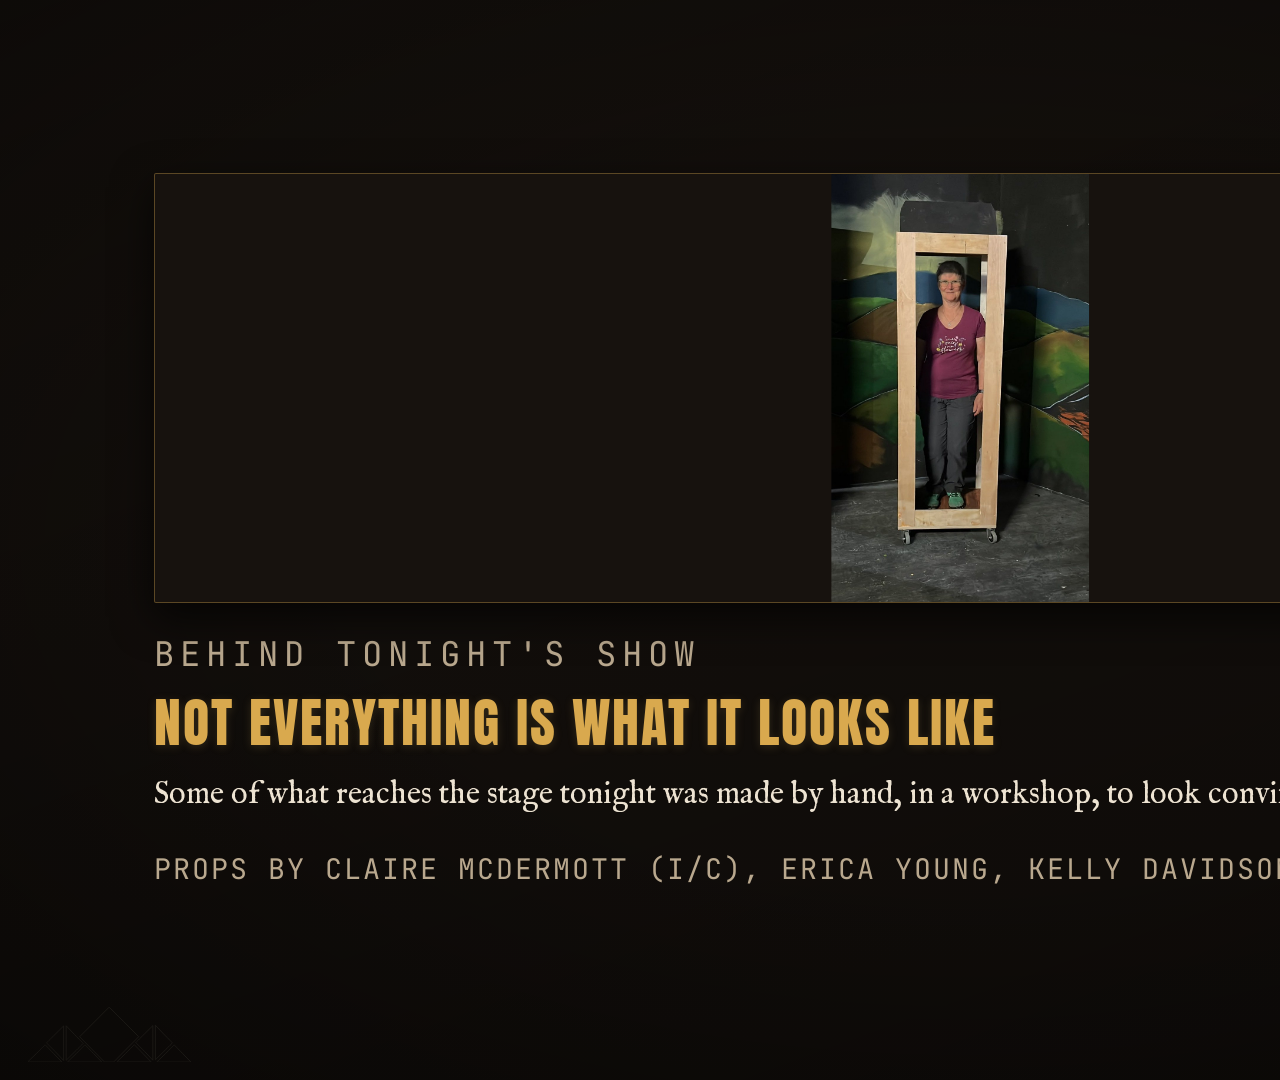
==== commit 17fa7ba6: "Underdog foyer preview 2026-09-24-r1" ====
--- a/index.html
+++ b/index.html
@@ -1,11 +1,11 @@
 <!DOCTYPE html>
-<html lang="en">
+<html lang="en" class="ng-page">
 <head>
   <meta name="robots" content="noindex, nofollow">
 <meta charset="utf-8">
 <meta name="viewport" content="width=device-width, initial-scale=1.0">
 <title>Criterion Foyer Display</title>
-<link rel="stylesheet" href="style.css?v=20260909motion3">
+<link rel="stylesheet" href="style.css?v=20260924flash1">
 </head>
 <body class="nextgen-foyer" data-phase="preshow">
 <div class="ng-shell">
@@ -965,7 +965,13 @@
   let resolvedTheme = null;
 
   async function boot() {
-    resolvedTheme = await loadTheme();
+    try {
+      resolvedTheme = await loadTheme();
+    } finally {
+      // Reveal the shell only once the show palette is on it (style.css,
+      // "no house-colour flash"). Set even if the theme load failed.
+      document.documentElement.dataset.themeReady = "1";
+    }
     if (preview) {
       setupPreview();
     }
--- a/style.css
+++ b/style.css
@@ -2161,3 +2161,24 @@
   text-transform: none;
 }
 #ngp-motion-preview { border: 1px solid #d9a94e; }
+
+/* ---------- NO HOUSE-COLOUR FLASH ON RELOAD (2026-09-24) ----------
+   OBS reloads a foyer browser source each time its scene becomes active.
+   Until now the first frames painted the Criterion house navy (#02101e) -
+   first from this sheet, then from HOUSE_THEME in theme-loader.js - before the
+   show's theme.json arrived, which read as a ~0.5 s blue flash on the ME55C.
+   Now nextgen-foyer.html paints plain black with the shell hidden until the
+   show palette is applied (html[data-theme-ready], set in boot()). The CSS-only
+   failsafe reveals the shell after 3 s whatever happens, so a failed theme
+   load can never leave the foyer blank. */
+html.ng-page:not([data-theme-ready]),
+html.ng-page:not([data-theme-ready]) body.nextgen-foyer {
+  background: #000;
+}
+html.ng-page:not([data-theme-ready]) body.nextgen-foyer .ng-shell {
+  visibility: hidden;
+  animation: ng-theme-failsafe 0s linear 3s forwards;
+}
+@keyframes ng-theme-failsafe {
+  to { visibility: visible; }
+}
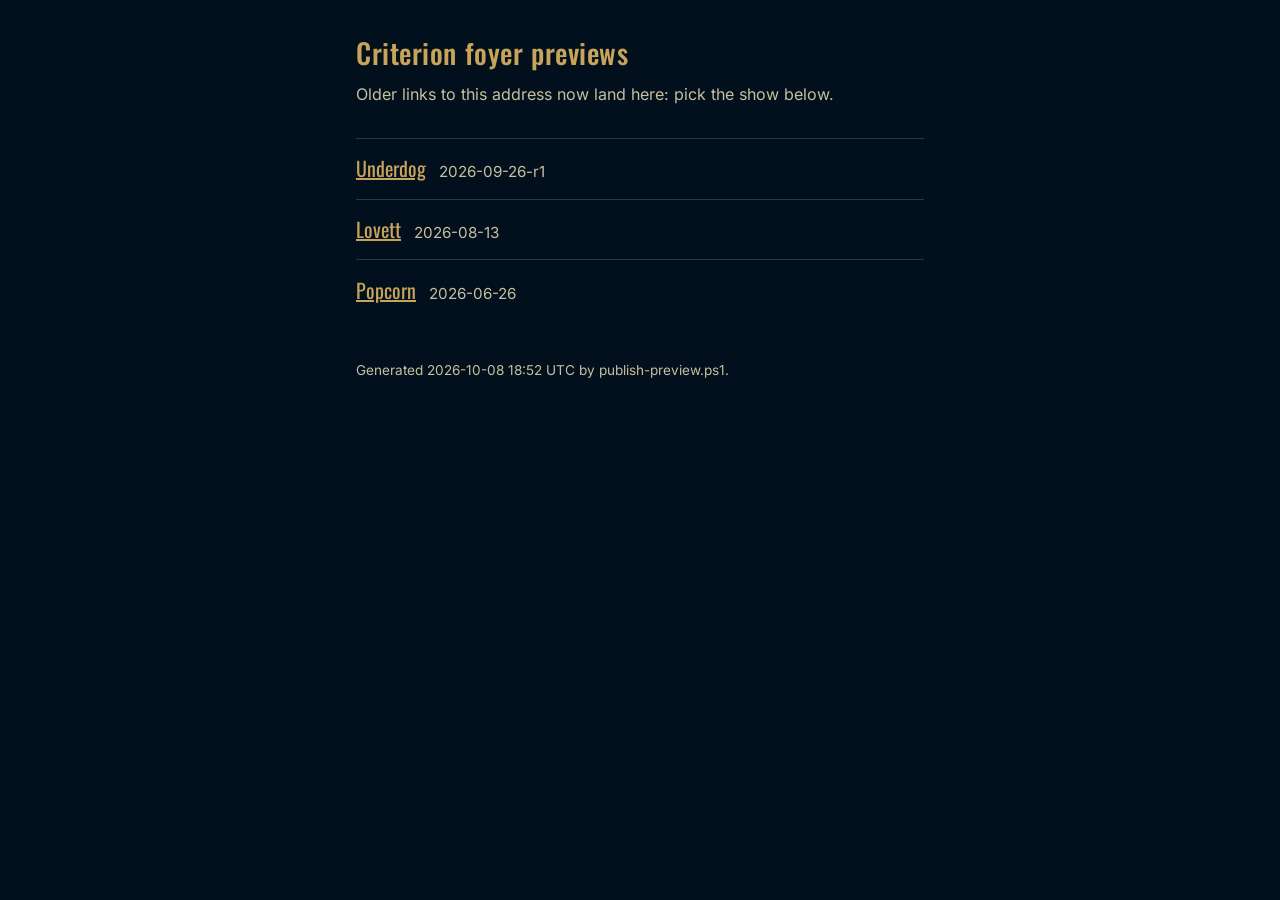
==== commit 1c8bd1f3: "Per-show preview archive (ADR 0019): Underdog, Lovett, Popcorn in their own folders; root index" ====
--- a/index.html
+++ b/index.html
@@ -1,1007 +1,63 @@
-<!DOCTYPE html>
-<html lang="en" class="ng-page">
+<!doctype html>
+<html lang="en">
 <head>
-  <meta name="robots" content="noindex, nofollow">
 <meta charset="utf-8">
-<meta name="viewport" content="width=device-width, initial-scale=1.0">
-<title>Criterion Foyer Display</title>
-<link rel="stylesheet" href="style.css?v=20260924flash1">
+<meta name="viewport" content="width=device-width, initial-scale=1">
+<meta name="robots" content="noindex, nofollow">
+<title>Criterion foyer previews</title>
+<!-- Root index of the per-show preview archive (ADR 0019). A director-facing
+     link list, not a foyer or operator surface. House tokens from HOUSE_THEME
+     in platform/obs-helper/js/theme-loader.js; fonts held locally under
+     assets/fonts/ (copied by publish-preview.ps1). No scripts, no network. -->
+<style>
+@font-face { font-family: "Oswald"; src: url("assets/fonts/oswald-latin.woff2") format("woff2"); }
+@font-face { font-family: "Inter"; src: url("assets/fonts/inter-latin.woff2") format("woff2"); }
+:root {
+  --ground: #02101E;
+  --text: #F3EFD2;
+  --muted: #C7BE9E;
+  --accent: #C7A45A;
+  --link: #6BA5C4;
+}
+* { box-sizing: border-box; }
+body {
+  margin: 0;
+  background: var(--ground);
+  color: var(--text);
+  font-family: "Inter", sans-serif;
+  line-height: 1.5;
+}
+main { max-width: 38rem; margin: 0 auto; padding: 2rem 1.25rem 3rem; }
+h1 {
+  font-family: "Oswald", sans-serif;
+  color: var(--accent);
+  font-size: 1.75rem;
+  font-weight: 500;
+  letter-spacing: 0.02em;
+  margin: 0 0 0.5rem;
+}
+.note { color: var(--muted); margin: 0 0 2rem; }
+ul.shows { list-style: none; margin: 0; padding: 0; }
+ul.shows li { padding: 0.9rem 0; border-top: 1px solid rgba(243, 239, 210, 0.18); }
+a.show { color: var(--accent); font-family: "Oswald", sans-serif; font-size: 1.25rem; }
+a.show:hover, a.show:focus { color: var(--text); }
+.stamp { color: var(--muted); font-size: 0.95rem; margin-left: 0.5rem; }
+a.looks { color: var(--link); font-size: 0.95rem; margin-left: 0.75rem; }
+a.looks:hover, a.looks:focus { color: var(--text); }
+.empty { color: var(--muted); }
+.foot { color: var(--muted); font-size: 0.85rem; margin-top: 2.5rem; }
+</style>
 </head>
-<body class="nextgen-foyer" data-phase="preshow">
-<div class="ng-shell">
-  <div class="ng-watermark" aria-hidden="true"></div>
-
-  <!-- Theme-driven, non-content ambient layer. -->
-  <div class="ng-ambient" aria-hidden="true">
-    <div class="ng-texture"></div>
-  </div>
-
-  <div class="ng-topline">
-    <div class="ng-phase" id="phase-label">Loading</div>
-    <div class="ng-show" id="show-label">Criterion Theatre</div>
-  </div>
-  <div class="ng-stage" id="stage"></div>
-  <div class="ng-caption" id="caption"></div>
-
-  <div class="criterion-mark" title="The Criterion Theatre, Earlsdon" aria-hidden="true"></div>
-</div>
-
-<script type="module">
-  import { getActiveShow, getVisitingCompany, startShowPolling } from "./js/show-resolver.js?v=20260909motion3";
-  import { loadTheme } from "./js/theme-loader.js?v=20260909motion3";
-  import { Scheduler } from "./js/scheduler.js?v=20260909motion3";
-  import { renderSlideHTML, canRenderSlide } from "./js/slide-templates.js?v=20260909motion3";
-
-  const params = new URLSearchParams(window.location.search);
-  const dwellSeconds = params.get("dwell");
-  function resolveRoute(searchParams) {
-    const raw = (searchParams.get("phase") || searchParams.get("scene") || "preshow")
-      .trim()
-      .toLowerCase();
-    const phases = new Set(["preshow", "interval", "postshow", "holding"]);
-    const singleRoutes = {
-      welcome: "welcome",
-      tonight: "show-info",
-    };
-    if (raw === "coming-soon") {
-      return {
-        name: raw,
-        phase: "preshow",
-        template: null,
-        heldTemplates: ["next-production", "next-production-2"],
-      };
-    }
-    if (phases.has(raw)) {
-      return { name: raw, phase: raw, template: null };
-    }
-    if (singleRoutes[raw]) {
-      return { name: raw, phase: "preshow", template: singleRoutes[raw] };
-    }
-    return null;
-  }
-
-  function escapeHTML(value) {
-    return String(value).replace(/[&<>"']/g, (character) => ({
-      "&": "&amp;",
-      "<": "&lt;",
-      ">": "&gt;",
-      '"': "&quot;",
-      "'": "&#39;",
-    })[character]);
-  }
-
-  function referenceId(ref) {
-    if (!ref) {
-      return null;
-    }
-    const hashIndex = ref.indexOf("#");
-    return hashIndex >= 0 ? ref.slice(hashIndex + 1) : ref;
-  }
-
-  let route = resolveRoute(params);
-  let phase = route?.name || null;
-  const houseOpen = params.get("houseOpen") === "1";
-
-  // --- Preview / review mode (?preview=1) state. Inert in broadcast. ---
-  const preview = params.get("preview") === "1";
-  let previewPaused = false;
-  let previewDwellOverride = null;
-  let remainingMs = 0;
-  let playbackDeadline = 0;
-  const previewHistory = [];
-  let previewIndex = -1;
-  let previewBarBuilt = false;
-  let currentPlaylistItems = [];
-  let previewLinkNotice = "";
-  const stage = document.getElementById("stage");
-  const caption = document.getElementById("caption");
-  const showLabel = document.getElementById("show-label");
-  const phaseLabel = document.getElementById("phase-label");
-  document.body.dataset.phase = route?.phase || "unavailable";
-  let scheduler = null;
-  let timer = null;
-  let countdownTimer = null;
-  let showInfo = null;
-  let ctx = null;
-  const missingSources = new Set();
-
-  async function fetchJson(url) {
-    const response = await fetch(`${url}${url.includes("?") ? "&" : "?"}t=${Date.now()}`, { cache: "no-store" });
-    if (!response.ok) {
-      throw new Error(`Failed to load ${url}`);
-    }
-    return response.json();
-  }
-
-  function describeItem(item) {
-    if (!item) {
-      return null;
-    }
-    if (item.template) {
-      return item.template;
-    }
-    if (!item.source) {
-      return item.tag || null;
-    }
-    try {
-      const path = new URL(item.source).pathname;
-      return path.split("/").slice(-2).join("/");
-    } catch (error) {
-      return item.source;
-    }
-  }
-
-  async function updateState(current, next) {
-    if (preview) return; // A review must never send live state, even on a live host.
-    await fetch("api/state", {
-      method: "POST",
-      headers: { "Content-Type": "application/json" },
-      body: JSON.stringify({
-        show: showInfo?.id || null,
-        phase,
-        item: describeItem(current),
-        next_item: describeItem(next),
-      }),
-    });
-  }
-
-  function setCaption() {
-    caption.textContent = "";
-  }
-
-  function clearTimer() {
-    if (timer) {
-      window.clearTimeout(timer);
-      timer = null;
-    }
-    if (countdownTimer) {
-      window.clearInterval(countdownTimer);
-      countdownTimer = null;
-    }
-  }
-
-  function renderMissing(item) {
-    if (!item?.source || missingSources.has(item.source)) {
-      return;
-    }
-    missingSources.add(item.source);
-    console.warn("Missing foyer asset:", item.source);
-  }
-
-  function setStoryPaused(paused) {
-    stage.classList.toggle("motion-paused", paused);
-    const montage = stage.querySelector(".story-montage");
-    montage?.classList.toggle("paused", paused);
-    for (const animation of stage.getAnimations({ subtree: true })) {
-      if (paused) animation.pause();
-      else animation.play();
-    }
-  }
-
-  // --- Motion policy -----------------------------------------------------
-  // A foyer screen is a broadcast surface, not a personal device: nobody
-  // set the host's OS accessibility toggle with a theatre audience in mind.
-  // The 21 September 2026 AURORA defect was exactly that - Windows
-  // "Animation effects" off surfaced as prefers-reduced-motion: reduce and
-  // flattened every story reveal. So when nothing asks otherwise the
-  // default is `full`, not `system` (decided 22 September 2026 - do not
-  // "fix" it back). `?motion=system` still honours the OS preference and
-  // `?motion=reduced` forces stills.
-  const motionMediaQuery = window.matchMedia("(prefers-reduced-motion: reduce)");
-
-  function requestedMotionMode() {
-    // The preview bar's select drives once it exists; setupPreview seeds it
-    // from ?motion=, so an explicit URL still wins on first resolution.
-    const select = document.getElementById("ngp-motion");
-    if (preview && select) {
-      return select.value;
-    }
-    const fromUrl = params.get("motion");
-    if (["full", "reduced", "system"].includes(fromUrl)) {
-      return fromUrl;
-    }
-    return "full";
-  }
-
-  function updateMotionPreference() {
-    const requested = requestedMotionMode();
-    document.body.classList.remove("motion-full", "motion-reduced");
-    let mode = "Full";
-    if (requested === "full") {
-      document.body.classList.add("motion-full");
-    } else if (requested === "reduced") {
-      document.body.classList.add("motion-reduced");
-      mode = "Reduced";
-    } else if (motionMediaQuery.matches) {
-      document.body.classList.add("motion-reduced");
-      mode = "Reduced (system)";
-    } else {
-      mode = "Full (system)";
-    }
-    const readout = document.getElementById("ngp-motion-mode");
-    if (readout) {
-      readout.textContent = mode;
-    }
-    setStoryPaused(previewPaused);
-    updateMotionNotice();
-  }
-
-  // Resolve on every load - broadcast included - and re-resolve if the
-  // OS-level preference changes under a `system` mode.
-  motionMediaQuery.addEventListener("change", updateMotionPreference);
-  updateMotionPreference();
-
-  function scheduleCurrent() {
-    if (preview && previewPaused) return;
-    playbackDeadline = performance.now() + remainingMs;
-    timer = window.setTimeout(() => advance(), Math.max(1, remainingMs));
-  }
-
-  function stepStoryFrame(direction) {
-    const montage = stage.querySelector(".story-montage");
-    if (!montage) {
-      return;
-    }
-    const frames = Array.from(montage.querySelectorAll(".story-frame"));
-    if (!frames.length) {
-      return;
-    }
-    previewPause();
-    const dwellMs = Number(montage.dataset.dwell) * 1000;
-    const animations = stage.getAnimations({ subtree: true });
-    const elapsed = Number(animations.find(a => a.animationName?.startsWith("story-reveal"))?.currentTime) || 0;
-    const interval = frames.length === 3 ? dwellMs * 0.238 : dwellMs * 0.48;
-    let current = Math.min(frames.length - 1, Math.floor(elapsed / interval));
-    current = (current + direction + frames.length) % frames.length;
-    const target = current ? current * interval + dwellMs * 0.045 : 0;
-    animations.forEach(animation => { animation.currentTime = target; });
-    remainingMs = Math.max(1, dwellMs - target);
-  }
-
-  let photoObserver;
-  function fitPhotoWindows() {
-    photoObserver?.disconnect();
-    const fit = (frame) => {
-      const img = frame.querySelector('.photo-fg');
-      const window = frame.querySelector('.photo-window');
-      if (!img?.naturalWidth || !window || !frame.isConnected) return;
-      const scale = Math.min(frame.clientWidth / img.naturalWidth, frame.clientHeight / img.naturalHeight);
-      window.style.width = `${img.naturalWidth * scale}px`;
-      window.style.height = `${img.naturalHeight * scale}px`;
-    };
-    photoObserver = new ResizeObserver(entries => entries.forEach(entry => fit(entry.target)));
-    stage.querySelectorAll('.photo-presentation.contain').forEach(frame => {
-      const img = frame.querySelector('.photo-fg');
-      img?.addEventListener('load', () => fit(frame), { once: true });
-      fit(frame);
-      photoObserver.observe(frame);
-    });
-  }
-
-  function renderSlide(entry) {
-    document.body.classList.remove("media-active");
-    ctx.countdown = getCountdownState();
-    stage.innerHTML = renderSlideHTML(entry, ctx);
-    fitPhotoWindows();
-    remainingMs = ((preview && previewDwellOverride) || entry.dwell_seconds || 5) * 1000;
-    setStoryPaused(preview && previewPaused);
-    if (entry.template === "countdown") {
-      updateCountdown();
-      countdownTimer = window.setInterval(updateCountdown, 60 * 1000);
-    }
-  }
-
-  function renderVideo(item) {
-    photoObserver?.disconnect();
-    document.body.classList.add("media-active");
-    stage.innerHTML = "";
-    const video = document.createElement("video");
-    video.className = "ng-media";
-    video.autoplay = !(preview && previewPaused);
-    video.muted = true;
-    video.playsInline = true;
-    video.src = `${ctx.foyerPackBase.replace(/\/$/, "")}/${item.source.replace(/^\//, "")}`;
-    video.onerror = () => {
-      renderMissing(item);
-      if (!(preview && previewPaused)) {
-        advance();
-      }
-    };
-    video.onended = () => {
-      if (!(preview && previewPaused)) {
-        advance();
-      }
-    };
-    const videoMeta = ctx.videoItems[item.source] || item;
-    if (videoMeta.captions?.required && videoMeta.captions?.verified !== true) {
-      console.warn(
-        "Spoken-word foyer video requires burnt-in open captions; playback is not blocked in Phase 1:",
-        item.source,
-      );
-    }
-    stage.appendChild(video);
-  }
-
-  function isVideo(item) {
-    return Boolean(item?.source && /\.mp4($|\?)/i.test(item.source));
-  }
-
-  function dateAtTime(dateText, timeText) {
-    if (!dateText || !/^\d{2}:\d{2}$/.test(timeText || "")) {
-      return null;
-    }
-    const [year, month, day] = dateText.split("-").map(Number);
-    const [hour, minute] = timeText.split(":").map(Number);
-    return new Date(year, month - 1, day, hour, minute, 0, 0);
-  }
-
-  function minutesBetween(startText, endText) {
-    const start = dateAtTime("2000-01-01", startText);
-    let end = dateAtTime("2000-01-01", endText);
-    if (!start || !end) {
-      return null;
-    }
-    if (end < start) {
-      end = new Date(end.getTime() + 24 * 60 * 60 * 1000);
-    }
-    return Math.round((end - start) / 60000);
-  }
-
-  function selectPerformance(performances) {
-    const list = performances?.performances || [];
-    const requestedDay = params.get("day");
-    const today = new Date();
-    const localDay = [
-      today.getFullYear(),
-      String(today.getMonth() + 1).padStart(2, "0"),
-      String(today.getDate()).padStart(2, "0"),
-    ].join("-");
-    return list.find(entry => entry.date === requestedDay)
-      || list.find(entry => entry.date === localDay)
-      || list.find(entry => entry.date >= localDay)
-      || list[list.length - 1]
-      || null;
-  }
-
-  function countdownTarget(performance, showMeta) {
-    if (!performance) {
-      return null;
-    }
-    const intervalSignal = params.get("intervalNow") || params.get("now");
-    const intervalMinutes = minutesBetween(
-      performance.interval_at_estimated,
-      performance.act_2_at_estimated,
-    ) || Number(showMeta?.interval_minutes) || 20;
-    if (intervalSignal) {
-      const startedAt = dateAtTime(performance.date, intervalSignal);
-      return startedAt
-        ? new Date(startedAt.getTime() + intervalMinutes * 60000)
-        : null;
-    }
-    return null;
-  }
-
-  function getCountdownState() {
-    const target = ctx?.countdownTarget;
-    if (!target) {
-      return { minutes: null, state: "clear" };
-    }
-    const remainingMs = target.getTime() - Date.now();
-    const countdownWindowMs = ((ctx.countdownWindowMinutes || 20) + 5) * 60000;
-    if (remainingMs > 0) {
-      if (remainingMs > countdownWindowMs) {
-        return { minutes: null, state: "clear" };
-      }
-      return { minutes: Math.max(1, Math.ceil(remainingMs / 60000)), state: "counting" };
-    }
-    if (remainingMs >= -5 * 60000) {
-      return { minutes: 0, state: "now" };
-    }
-    return { minutes: 0, state: "clear" };
-  }
-
-  function updateCountdown() {
-    if (!ctx) {
-      return;
-    }
-    const countdown = getCountdownState();
-    ctx.countdown = countdown;
-    const display = document.getElementById("countdown-display");
-    const message = document.getElementById("countdown-caption");
-    if (!display || !message) {
-      return;
-    }
-    display.textContent = countdown.state === "counting"
-      ? `${countdown.minutes} MIN`
-      : (countdown.state === "now" ? "ACT II" : `~${ctx.countdownWindowMinutes} MIN INTERVAL`);
-    display.classList.toggle("is-label", countdown.state === "clear");
-    message.textContent = countdown.state === "counting"
-      ? "Please make your way back to your seats when you hear the bell."
-      : (countdown.state === "now"
-        ? "Please take your seats. Act II is about to begin."
-        : "Please enjoy the interval.");
-  }
-
-  async function advance() {
-    clearTimer();
-    if (!scheduler) {
-      return;
-    }
-    const current = scheduler.next();
-    const next = scheduler.previewNext();
-    if (!current) {
-      return;
-    }
-    setCaption(current);
-    if (preview) {
-      recordPreviewHistory(current);
-    }
-    if (isVideo(current)) {
-      renderVideo(current);
-    } else {
-      renderSlide(current);
-      if (!(preview && previewPaused)) {
-        scheduleCurrent();
-      }
-    }
-    if (preview) {
-      updatePreviewNowShowing(current);
-      refreshPreviewControls();
-    }
-    await updateState(current, next);
-  }
-
-  async function renderSingleRoute() {
-    const current = { kind: "single", template: route.template, tag: route.name };
-    setCaption(current);
-    renderSlide(current);
-    if (preview) {
-      updatePreviewNowShowing(current);
-    }
-    await updateState(current, null);
-  }
-
-  // `holding` is an optional fourth playlist: when a pack has none, the phase
-  // runs its postshow playlist rather than rendering SLIDE UNAVAILABLE or going
-  // black. data-phase stays "holding" so the theme's phase intensity applies.
-  async function loadPhasePlaylist(foyerPackBase, phase) {
-    try {
-      const playlist = await fetchJson(`${foyerPackBase}/playlists/${phase}.json`);
-      if (phase === "holding") {
-        // Holding anchors are the whole rotation, not interjections, so an
-        // anchor with no every_n means "every position" - without this the
-        // scheduler's every_n slot test never fires it.
-        for (const item of playlist.items || []) {
-          if (item.kind === "anchor" && !item.every_n) {
-            item.every_n = 1;
-          }
-        }
-        console.info("holding phase: loaded playlists/holding.json");
-      }
-      return playlist;
-    } catch (error) {
-      if (phase !== "holding") {
-        throw error;
-      }
-      console.warn("holding phase: playlists/holding.json unavailable; running the postshow playlist instead", error);
-      return fetchJson(`${foyerPackBase}/playlists/postshow.json`);
-    }
-  }
-
-  function heldRoutePlaylist(route, nextProductions) {
-    const productionCount = nextProductions?.productions?.length || 0;
-    return {
-      items: (route.heldTemplates || [])
-        .slice(0, productionCount)
-        .map((template) => ({
-          kind: "anchor",
-          every_n: 1,
-          template,
-          tag: route.name,
-          dwell_seconds: 11,
-        })),
-    };
-  }
-
-  async function buildScheduler() {
-    showInfo = await getActiveShow();
-    if (!showInfo?.paths?.foyerPack) {
-      return;
-    }
-    const foyerPackBase = showInfo.paths.foyerPack;
-    const showMeta = await fetchJson(`${foyerPackBase}/show.json`);
-    let playlist = { items: [] };
-    if (!route.template && !route.heldTemplates) {
-      playlist = await loadPhasePlaylist(foyerPackBase, route.phase);
-    }
-    let nextProductions = { productions: [] };
-    let archiveMemories = { memories: [] };
-    let performances = null;
-    let visitingCompany = null;
-    try {
-      nextProductions = await fetchJson(`${foyerPackBase}/next_productions.json`);
-    } catch (error) {
-      console.warn("next_productions.json unavailable:", error);
-    }
-    try {
-      archiveMemories = await fetchJson(`${foyerPackBase}/archive_memories.json`);
-    } catch (error) {
-      console.warn("archive_memories.json unavailable:", error);
-    }
-    try {
-      performances = await fetchJson(`${foyerPackBase}/performances.json`);
-    } catch (error) {
-      console.warn("performances.json unavailable:", error);
-    }
-    try {
-      visitingCompany = await getVisitingCompany();
-    } catch (error) {
-      console.warn("visiting_company.json unavailable:", error);
-    }
-    if (route.heldTemplates) {
-      playlist = heldRoutePlaylist(route, nextProductions);
-    }
-    const performance = selectPerformance(performances);
-    const countdownWindowMinutes = minutesBetween(
-      performance?.interval_at_estimated,
-      performance?.act_2_at_estimated,
-    ) || Number(showMeta?.interval_minutes) || 20;
-    ctx = {
-      show: showMeta,
-      nextProductions,
-      archiveMemories,
-      performances,
-      performance,
-      visitingCompany,
-      theme: resolvedTheme,
-      videoItems: Object.fromEntries(
-        (playlist.items || [])
-          .filter(item => isVideo(item))
-          .map(item => [item.source, item]),
-      ),
-      countdownTarget: countdownTarget(performance, showMeta),
-      countdownWindowMinutes,
-      countdown: { minutes: null, state: "clear" },
-      foyerPackBase,
-    };
-    showLabel.textContent = showMeta.title || showInfo.id;
-    phaseLabel.textContent = route.name;
-    if (!route.template) {
-      scheduler = new Scheduler(playlist, {
-        dwellSeconds,
-        activeTriggers: houseOpen ? ["house-open"] : [],
-        canRender: (item) => canRenderSlide(item, ctx),
-      });
-      await scheduler.init();
-    }
-    currentPlaylistItems = playlist.items || [];
-  }
-
-  function renderUnavailableRoute() {
-    const requested = escapeHTML(params.get("phase") || params.get("scene") || "unknown");
-    phaseLabel.textContent = "Unavailable";
-    caption.textContent = "";
-    stage.innerHTML = `<div class="slide active">
-      <p class="eyebrow alert">Foyer scene not built</p>
-      <h2 class="headline small">SCENE UNAVAILABLE</h2>
-      <p class="body">No foyer phase is registered for <b style="color:var(--poster-yellow);">${requested}</b>.</p>
-    </div>`;
-  }
-
-  // =====================================================================
-  // Preview / review controller (?preview=1). Builds on the engine hooks
-  // above (advance / renderSlide / renderVideo / setCaption / clearTimer /
-  // buildScheduler). None of this runs or mutates state in broadcast mode.
-  // =====================================================================
-  function previewProductionId(item) {
-    return item?.production_id || referenceId(item?.production_ref) || null;
-  }
-
-  function previewSlideName(item) {
-    const productionId = previewProductionId(item);
-    const productions = ctx?.nextProductions?.productions || [];
-    const production = productionId
-      ? productions.find(candidate => candidate.id === productionId)
-      : null;
-    return production?.title
-      || item?.label
-      || item?.template
-      || (item?.source ? item.source.split("/").pop() : (item?.tag || "?"));
-  }
-
-  function previewSlideLabel(item) {
-    const id = item?.id || "current slide";
-    return `${id} \u2014 ${previewSlideName(item)}`;
-  }
-
-  function updatePreviewNowShowing(item) {
-    const target = document.getElementById("ngp-now");
-    if (target) {
-      target.textContent = item ? previewSlideLabel(item) : "No slide";
-    }
-  }
-
-  function renderPreviewEntry(entry) {
-    setCaption(entry);
-    if (isVideo(entry)) {
-      renderVideo(entry);
-    } else {
-      renderSlide(entry);
-    }
-    updatePreviewNowShowing(entry);
-  }
-
-  function recordPreviewHistory(entry) {
-    previewHistory.push(entry);
-    previewIndex = previewHistory.length - 1;
-  }
-
-  function updatePreviewPlayButton() {
-    const btn = document.getElementById("ngp-play");
-    if (btn) {
-      btn.textContent = previewPaused ? "\u25B6 Play" : "\u275A\u275A Pause";
-    }
-    updateMotionNotice();
-  }
-
-  function updateMotionNotice() {
-    const notice = document.getElementById("ngp-motion-notice");
-    const message = document.getElementById("ngp-motion-message");
-    if (!notice || !message) return;
-    const reduced = document.body.classList.contains("motion-reduced");
-    notice.hidden = !(reduced || previewPaused);
-    message.textContent = reduced
-      ? "Motion is off: reduced-motion mode shows still pictures and hides sparkles."
-      : "Preview paused: pictures, story reveals and sparkles are frozen.";
-    document.getElementById("ngp-motion-preview").textContent = reduced ? "Preview animations" : "Resume playback";
-  }
-
-  function previewPlay() {
-    clearTimer();
-    previewPaused = false;
-    setStoryPaused(false);
-    updatePreviewPlayButton();
-    const video = stage.querySelector("video");
-    if (video) {
-      video.play();
-      return;
-    }
-    scheduleCurrent();
-  }
-
-  function previewPause() {
-    if (!previewPaused && timer) remainingMs = Math.max(1, playbackDeadline - performance.now());
-    previewPaused = true;
-    clearTimer();
-    setStoryPaused(true);
-    stage.querySelector("video")?.pause();
-    updatePreviewPlayButton();
-  }
-
-  function previewTogglePlay() {
-    if (previewPaused) {
-      previewPlay();
-    } else {
-      previewPause();
-    }
-  }
-
-  async function previewStep() {
-    previewPaused = false;
-    await advance();
-    previewPause();
-  }
-
-  function previewPrev() {
-    if (previewIndex <= 0) {
-      return;
-    }
-    clearTimer();
-    previewPaused = true;
-    previewIndex -= 1;
-    renderPreviewEntry(previewHistory[previewIndex]);
-    // Every other control path refreshes the bar; this one did not, so after
-    // PREV the JUMP select still named the newer slide and the FRAME group
-    // stayed hidden on a montage. Reproduced and fixed 2026-09-10.
-    refreshPreviewControls();
-    updatePreviewPlayButton();
-  }
-
-  function previewJump(itemId) {
-    const item = (currentPlaylistItems || []).find(candidate => candidate.id === itemId);
-    if (!item) {
-      return;
-    }
-    const entry = {
-      ...item,
-      template: item.template || null,
-      source: item.source || null,
-      production_id: referenceId(item.production_ref),
-      dwell_seconds: item.dwell_seconds || 6,
-    };
-    clearTimer();
-    recordPreviewHistory(entry);
-    renderPreviewEntry(entry);
-    setStoryPaused(previewPaused);
-    if (!isVideo(entry)) scheduleCurrent();
-    else if (previewPaused) stage.querySelector("video")?.pause();
-    refreshPreviewControls();
-    updatePreviewPlayButton();
-  }
-
-  async function previewSetPhase(name) {
-    const phaseParams = new URLSearchParams();
-    phaseParams.set("phase", name);
-    const nextRoute = resolveRoute(phaseParams);
-    if (!nextRoute) {
-      return;
-    }
-    route = nextRoute;
-    phase = route?.name || null;
-    document.body.dataset.phase = route.phase || "unavailable";
-    clearTimer();
-    scheduler = null;
-    previewHistory.length = 0;
-    previewIndex = -1;
-    await buildScheduler();
-    await advance();
-    refreshPreviewControls();
-  }
-
-  function updatePreviewLinkNotice() {
-    const target = document.getElementById("ngp-link-status");
-    if (target) {
-      target.textContent = previewLinkNotice;
-      target.hidden = !previewLinkNotice;
-    }
-  }
-
-  async function resolvePreviewCardRequest() {
-    const cardId = params.get("card");
-    if (!preview || !cardId) return null;
-    const activeShow = await getActiveShow();
-    const foyerPackBase = activeShow?.paths?.foyerPack;
-    if (!foyerPackBase) return null;
-    const phases = ["preshow", "interval", "postshow", "holding"];
-    const playlists = await Promise.all(phases.map(async name => ({
-      phase: name,
-      playlist: await fetchJson(`${foyerPackBase}/playlists/${name}.json`).catch(() => null),
-    })));
-    const matches = playlists.flatMap(({ phase: matchPhase, playlist }) =>
-      (playlist?.items || [])
-        .filter(item => item.id === cardId)
-        .map(item => ({ phase: matchPhase, item }))
-    );
-    const requestedPhase = params.get("phase")?.trim().toLowerCase();
-    let target = matches.length === 1 ? matches[0] : null;
-    if (matches.length > 1 && requestedPhase) {
-      target = matches.find(match => match.phase === requestedPhase) || null;
-    }
-    if (matches.length > 1 && !target) {
-      previewLinkNotice = `Card '${cardId}' exists in ${matches.map(match => match.phase).join(" and ")}; choose a phase.`;
-    } else if (!matches.length) {
-      previewLinkNotice = `Card '${cardId}' was not found; showing the phase start.`;
-    }
-    if (target) {
-      const phaseParams = new URLSearchParams();
-      phaseParams.set("phase", target.phase);
-      route = resolveRoute(phaseParams);
-      phase = route.name;
-      document.body.dataset.phase = route.phase;
-    }
-    updatePreviewLinkNotice();
-    return target;
-  }
-
-  function refreshPreviewControls() {
-    if (!preview || !previewBarBuilt) {
-      return;
-    }
-    document.querySelectorAll("#ngp-phases .ngp-btn").forEach(btn => {
-      btn.classList.toggle("active", btn.dataset.phase === route?.phase);
-    });
-    const select = document.getElementById("ngp-jump");
-    if (select) {
-      const options = ['<option value="">Jump to slide\u2026</option>'].concat(
-        (currentPlaylistItems || [])
-          .filter(item => item.id)
-          .map(item => {
-            return `<option value="${escapeHTML(item.id)}">${escapeHTML(previewSlideLabel(item))}</option>`;
-          }),
-      );
-      select.innerHTML = options.join("");
-      select.value = previewHistory[previewIndex]?.id || "";
-    }
-    const currentItem = previewIndex >= 0 ? previewHistory[previewIndex] : null;
-    const storyGroup = document.getElementById("ngp-story-group");
-    if (storyGroup) {
-      storyGroup.style.display = currentItem && currentItem.template === "story-montage" ? "" : "none";
-    }
-    updatePreviewNowShowing(currentItem);
-    updatePreviewLinkNotice();
-    updatePreviewPlayButton();
-  }
-
-  async function loadBuildStamp(target) {
-    if (!target) {
-      return;
-    }
-    try {
-      const response = await fetch(`build-info.json?t=${Date.now()}`, { cache: "no-store" });
-      if (!response.ok) {
-        throw new Error("build-info.json unavailable");
-      }
-      const info = await response.json();
-      const built = info.built_at ? new Date(info.built_at) : null;
-      // The version already carries the build date, so the second line only has
-      // to add day, month and time. The full locale string stays on the tooltip.
-      const builtShort = built
-        ? built.toLocaleString(undefined, { day: "2-digit", month: "short", hour: "2-digit", minute: "2-digit" })
-        : "unknown";
-      target.textContent = info.version || "dev";
-      target.title = `${info.version || "dev"} \u00B7 built ${built ? built.toLocaleString() : "unknown"}`;
-      const builtEl = document.getElementById("ngp-built");
-      if (builtEl) {
-        builtEl.textContent = `built ${builtShort}`;
-        builtEl.title = target.title;
-      }
-    } catch (error) {
-      target.textContent = "local / dev";
-    }
-  }
-
-  function fitPreviewCanvas() {
-    if (!preview) {
-      return;
-    }
-    const bar = document.querySelector(".ng-preview-bar");
-    const barHeight = bar ? bar.getBoundingClientRect().height : 0;
-    const availH = Math.max(0, window.innerHeight - barHeight);
-    const scale = Math.min(window.innerWidth / 1920, availH / 1080);
-    const scaledW = 1920 * scale;
-    const scaledH = 1080 * scale;
-    const left = Math.max(0, (window.innerWidth - scaledW) / 2);
-    const top = barHeight + Math.max(0, (availH - scaledH) / 2);
-    document.body.style.setProperty("--preview-scale", String(scale));
-    document.body.style.setProperty("--preview-left", `${left}px`);
-    document.body.style.setProperty("--preview-top", `${top}px`);
-  }
-
-  function setupPreview() {
-    if (previewBarBuilt) {
-      fitPreviewCanvas();
-      return;
-    }
-    previewBarBuilt = true;
-    document.body.classList.add("ng-preview");
-    const bar = document.createElement("div");
-    bar.className = "ng-preview-bar";
-    bar.setAttribute("aria-label", "Engine review controls");
-    bar.innerHTML = `
-      <div class="ngp-brand">
-        <span class="ngp-title">ENGINE REVIEW</span>
-        <span class="ngp-stamp" id="ngp-stamp">\u2026</span>
-        <span class="ngp-built" id="ngp-built"></span>
-      </div>
-      <div class="ngp-group" id="ngp-phases" role="tablist">
-        <button class="ngp-btn" data-phase="preshow">Preshow</button>
-        <button class="ngp-btn" data-phase="interval">Interval</button>
-        <button class="ngp-btn" data-phase="postshow">Postshow</button>
-        <button class="ngp-btn" data-phase="holding">Holding</button>
-      </div>
-      <div class="ngp-group">
-        <button class="ngp-btn" id="ngp-prev" title="Previous shown slide">\u25C0 Prev</button>
-        <button class="ngp-btn" id="ngp-play" title="Play / pause">\u275A\u275A Pause</button>
-        <button class="ngp-btn" id="ngp-next" title="Next slide, then pause">Next \u25B6</button>
-      </div>
-      <div class="ngp-group" id="ngp-story-group" style="display:none;">
-        <button class="ngp-btn" id="ngp-frame-prev" title="Previous story frame">\u25C0 Frame</button>
-        <button class="ngp-btn" id="ngp-frame-next" title="Next story frame">Frame \u25B6</button>
-      </div>
-      <label class="ngp-field ngp-jump-field">Jump
-        <select class="ngp-select" id="ngp-jump"></select>
-      </label>
-      <label class="ngp-field ngp-now-field">Now showing
-        <span class="ngp-stamp" id="ngp-now">No slide</span>
-      </label>
-      <span class="ngp-stamp" id="ngp-link-status" role="status" hidden></span>
-      <label class="ngp-field">Dwell
-        <input type="number" class="ngp-input" id="ngp-dwell" min="2" max="60" step="1" placeholder="auto">s
-      </label>
-      <label class="ngp-field">Motion
-        <select class="ngp-select" id="ngp-motion">
-          <option value="system">System</option>
-          <option value="full" selected>Full motion</option>
-          <option value="reduced">Reduced</option>
-        </select>
-        <span class="ngp-stamp" id="ngp-motion-mode" title="Effective motion mode">auto</span>
-      </label>
-      <div id="ngp-motion-notice" role="status" hidden>
-        <span id="ngp-motion-message"></span>
-        <button class="ngp-btn" id="ngp-motion-preview">Preview animations</button>
-      </div>
-    `;
-    document.body.appendChild(bar);
-    bar.querySelectorAll("#ngp-phases .ngp-btn").forEach(btn => {
-      btn.addEventListener("click", () => previewSetPhase(btn.dataset.phase));
-    });
-    document.getElementById("ngp-prev").addEventListener("click", previewPrev);
-    document.getElementById("ngp-play").addEventListener("click", previewTogglePlay);
-    document.getElementById("ngp-next").addEventListener("click", previewStep);
-    document.getElementById("ngp-frame-prev").addEventListener("click", () => stepStoryFrame(-1));
-    document.getElementById("ngp-frame-next").addEventListener("click", () => stepStoryFrame(1));
-    document.getElementById("ngp-jump").addEventListener("change", event => {
-      if (event.target.value) {
-        previewJump(event.target.value);
-      }
-    });
-    document.getElementById("ngp-dwell").addEventListener("change", event => {
-      const value = Number(event.target.value);
-      previewDwellOverride = Number.isFinite(value) && value > 0 ? value : null;
-    });
-    document.getElementById("ngp-motion").addEventListener("change", updateMotionPreference);
-    const requestedMotion = params.get("motion");
-    if (["full", "reduced", "system"].includes(requestedMotion)) {
-      document.getElementById("ngp-motion").value = requestedMotion;
-    }
-    document.getElementById("ngp-motion-preview").addEventListener("click", () => {
-      if (document.body.classList.contains("motion-reduced")) {
-        document.getElementById("ngp-motion").value = "full";
-        updateMotionPreference();
-        const current = previewHistory[previewIndex];
-        if (current && !isVideo(current)) renderPreviewEntry(current);
-      }
-      previewPlay();
-    });
-    updateMotionPreference();
-    loadBuildStamp(document.getElementById("ngp-stamp")).finally(fitPreviewCanvas);
-    fitPreviewCanvas();
-    window.addEventListener("resize", fitPreviewCanvas);
-    if ("ResizeObserver" in window) {
-      new ResizeObserver(fitPreviewCanvas).observe(bar);
-    }
-  }
-
-  let resolvedTheme = null;
-
-  async function boot() {
-    try {
-      resolvedTheme = await loadTheme();
-    } finally {
-      // Reveal the shell only once the show palette is on it (style.css,
-      // "no house-colour flash"). Set even if the theme load failed.
-      document.documentElement.dataset.themeReady = "1";
-    }
-    if (preview) {
-      setupPreview();
-    }
-    if (!route) {
-      renderUnavailableRoute();
-      return;
-    }
-    const deepLinkTarget = preview ? await resolvePreviewCardRequest() : null;
-    await buildScheduler();
-    if (route.template) {
-      await renderSingleRoute();
-    } else {
-      await advance();
-    }
-    if (deepLinkTarget) {
-      previewPause();
-      previewJump(deepLinkTarget.item.id);
-    }
-    if (preview) {
-      refreshPreviewControls();
-    }
-  }
-
-  document.addEventListener("show:changed", async () => {
-    clearTimer();
-    await boot();
-  });
-
-  startShowPolling();
-  boot();
-</script>
+<body>
+<main>
+<h1>Criterion foyer previews</h1>
+<p class="note">Older links to this address now land here: pick the show below.</p>
+<ul class="shows">
+    <li><a class="show" href="underdog-2026/?preview=1">Underdog</a> <span class="stamp">2026-09-26-r1</span></li>
+    <li><a class="show" href="lovett-2026/?preview=1">Lovett</a> <span class="stamp">2026-08-13</span></li>
+    <li><a class="show" href="popcorn-2026/?preview=1">Popcorn</a> <span class="stamp">2026-06-26</span></li>
+</ul>
+<p class="foot">Generated 2026-10-08 18:52 UTC by publish-preview.ps1.</p>
+</main>
 </body>
 </html>
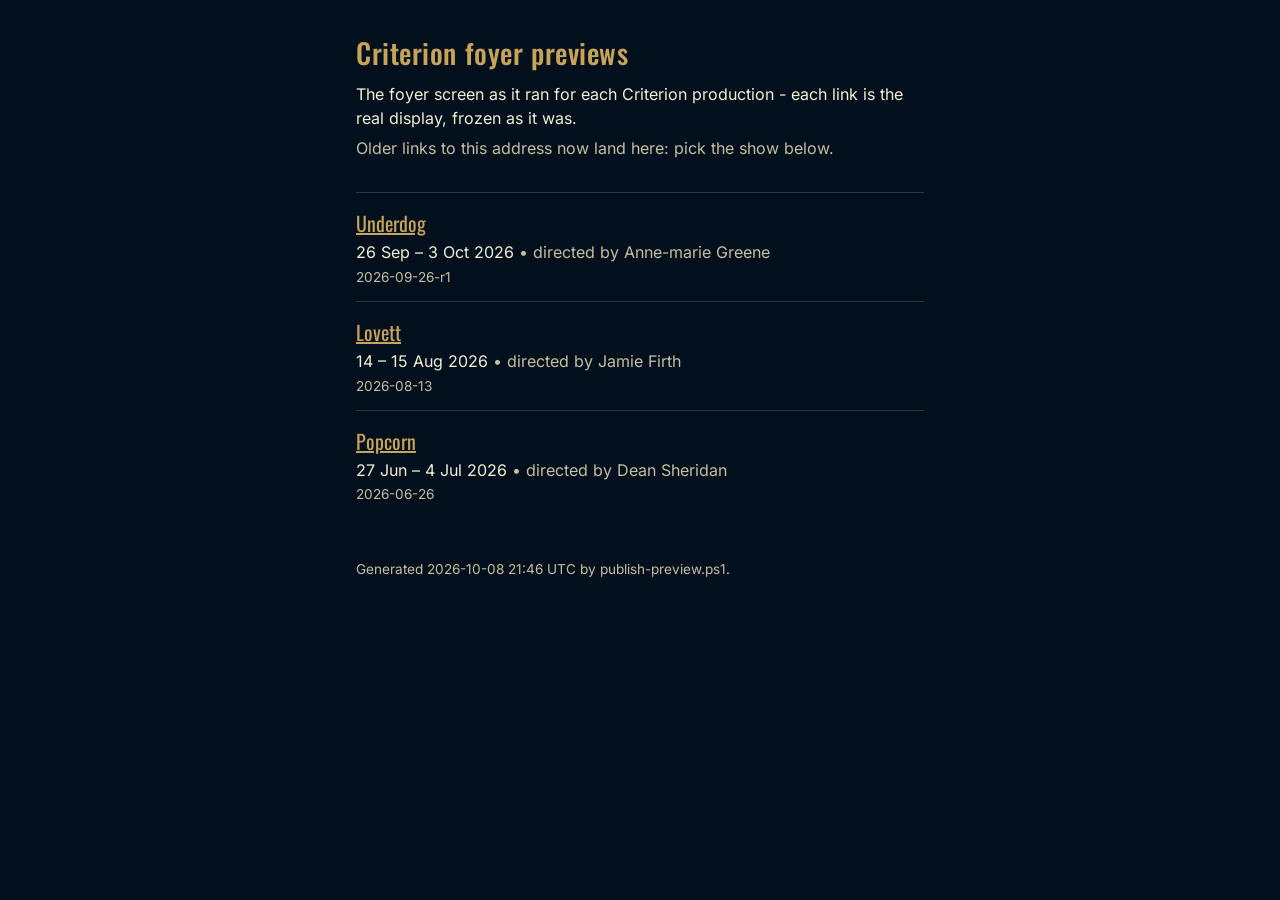
==== commit 0ecaea97: "Index with run dates and directors; Shakespeare in Love look sheet" ====
--- a/index.html
+++ b/index.html
@@ -36,14 +36,17 @@
   letter-spacing: 0.02em;
   margin: 0 0 0.5rem;
 }
+.lede { margin: 0 0 0.4rem; }
 .note { color: var(--muted); margin: 0 0 2rem; }
 ul.shows { list-style: none; margin: 0; padding: 0; }
 ul.shows li { padding: 0.9rem 0; border-top: 1px solid rgba(243, 239, 210, 0.18); }
 a.show { color: var(--accent); font-family: "Oswald", sans-serif; font-size: 1.25rem; }
 a.show:hover, a.show:focus { color: var(--text); }
-.stamp { color: var(--muted); font-size: 0.95rem; margin-left: 0.5rem; }
 a.looks { color: var(--link); font-size: 0.95rem; margin-left: 0.75rem; }
 a.looks:hover, a.looks:focus { color: var(--text); }
+.sub { display: block; margin-top: 0.15rem; }
+.sep, .director { color: var(--muted); }
+.meta { display: block; color: var(--muted); font-size: 0.85rem; margin-top: 0.15rem; }
 .empty { color: var(--muted); }
 .foot { color: var(--muted); font-size: 0.85rem; margin-top: 2.5rem; }
 </style>
@@ -51,13 +54,14 @@
 <body>
 <main>
 <h1>Criterion foyer previews</h1>
+<p class="lede">The foyer screen as it ran for each Criterion production - each link is the real display, frozen as it was.</p>
 <p class="note">Older links to this address now land here: pick the show below.</p>
 <ul class="shows">
-    <li><a class="show" href="underdog-2026/?preview=1">Underdog</a> <span class="stamp">2026-09-26-r1</span></li>
-    <li><a class="show" href="lovett-2026/?preview=1">Lovett</a> <span class="stamp">2026-08-13</span></li>
-    <li><a class="show" href="popcorn-2026/?preview=1">Popcorn</a> <span class="stamp">2026-06-26</span></li>
+    <li><a class="show" href="underdog-2026/?preview=1">Underdog</a><span class="sub">26 Sep &ndash; 3 Oct 2026 <span class="sep">&#8226;</span> <span class="director">directed by Anne-marie Greene</span></span><span class="meta">2026-09-26-r1</span></li>
+    <li><a class="show" href="lovett-2026/?preview=1">Lovett</a><span class="sub">14 &ndash; 15 Aug 2026 <span class="sep">&#8226;</span> <span class="director">directed by Jamie Firth</span></span><span class="meta">2026-08-13</span></li>
+    <li><a class="show" href="popcorn-2026/?preview=1">Popcorn</a><span class="sub">27 Jun &ndash; 4 Jul 2026 <span class="sep">&#8226;</span> <span class="director">directed by Dean Sheridan</span></span><span class="meta">2026-06-26</span></li>
 </ul>
-<p class="foot">Generated 2026-10-08 18:52 UTC by publish-preview.ps1.</p>
+<p class="foot">Generated 2026-10-08 21:46 UTC by publish-preview.ps1.</p>
 </main>
 </body>
 </html>
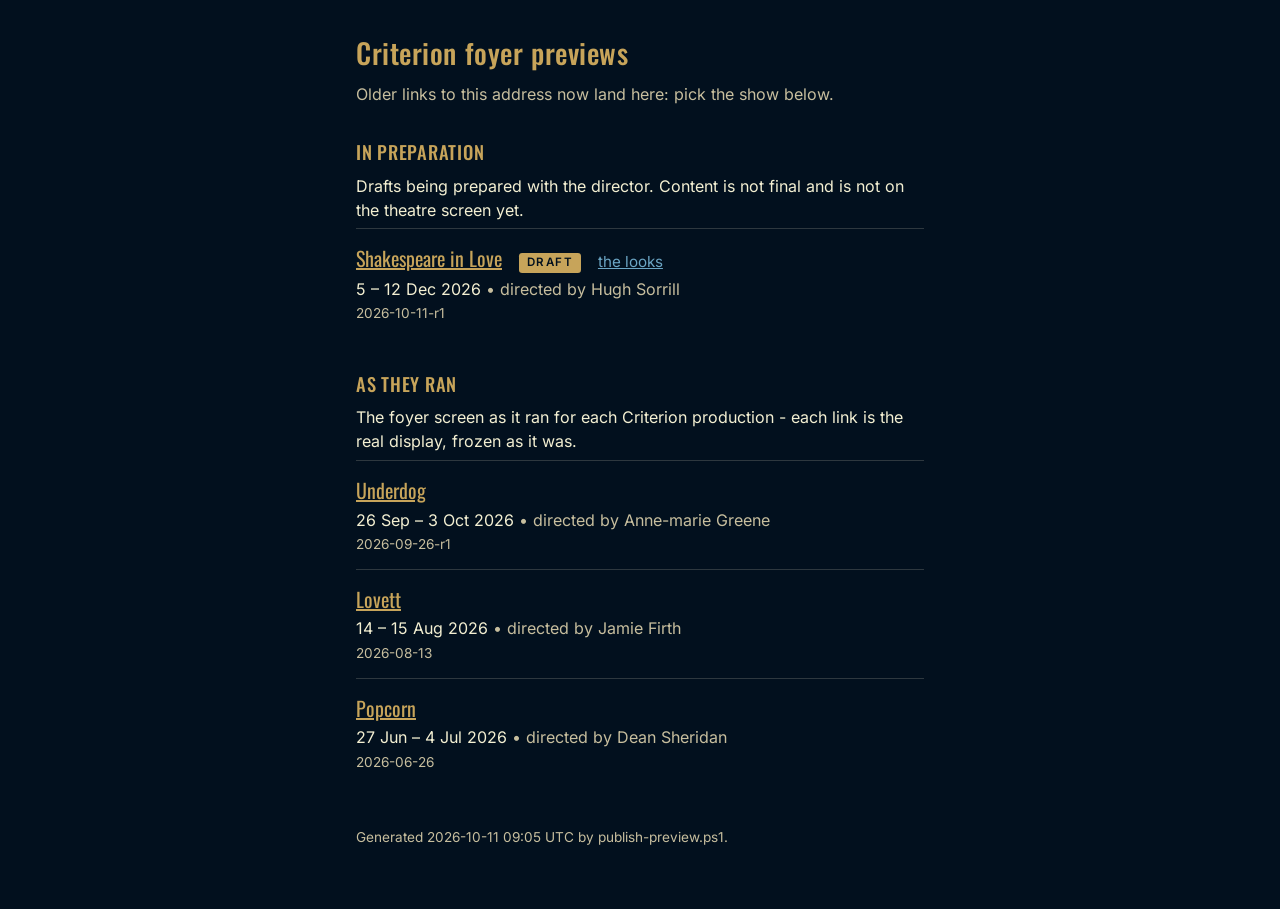
==== commit 4e8e865e: "SiL draft (In preparation, stamp 2026-10-11-r1); All shows corner link on Lovett, Popcorn, Underdog" ====
--- a/index.html
+++ b/index.html
@@ -36,8 +36,32 @@
   letter-spacing: 0.02em;
   margin: 0 0 0.5rem;
 }
+h2 {
+  font-family: "Oswald", sans-serif;
+  color: var(--accent);
+  font-size: 1.15rem;
+  font-weight: 500;
+  letter-spacing: 0.04em;
+  text-transform: uppercase;
+  margin: 2rem 0 0.5rem;
+}
 .lede { margin: 0 0 0.4rem; }
-.note { color: var(--muted); margin: 0 0 2rem; }
+.note { color: var(--muted); margin: 0 0 0.5rem; }
+/* DRAFT badge: accent ground with the page ground as text - the same pair as
+   a.show on body, inverted. Measured 8.11:1 on the house tokens. */
+.draft-badge {
+  display: inline-block;
+  margin-left: 0.75rem;
+  padding: 0.1rem 0.5rem;
+  background: var(--accent);
+  color: var(--ground);
+  font-size: 0.72rem;
+  font-weight: 600;
+  letter-spacing: 0.12em;
+  text-transform: uppercase;
+  border-radius: 0.2rem;
+  vertical-align: middle;
+}
 ul.shows { list-style: none; margin: 0; padding: 0; }
 ul.shows li { padding: 0.9rem 0; border-top: 1px solid rgba(243, 239, 210, 0.18); }
 a.show { color: var(--accent); font-family: "Oswald", sans-serif; font-size: 1.25rem; }
@@ -54,14 +78,20 @@
 <body>
 <main>
 <h1>Criterion foyer previews</h1>
+<p class="note">Older links to this address now land here: pick the show below.</p>
+  <h2>In preparation</h2>
+  <p class="lede">Drafts being prepared with the director. Content is not final and is not on the theatre screen yet.</p>
+  <ul class="shows">
+    <li><a class="show" href="shakespeare-in-love-2026/?preview=1">Shakespeare in Love</a> <span class="draft-badge">Draft</span> <a class="looks" href="looks/shakespeare-in-love-2026/">the looks</a><span class="sub">5 &ndash; 12 Dec 2026 <span class="sep">&#8226;</span> <span class="director">directed by Hugh Sorrill</span></span><span class="meta">2026-10-11-r1</span></li>
+  </ul>
+<h2>As they ran</h2>
 <p class="lede">The foyer screen as it ran for each Criterion production - each link is the real display, frozen as it was.</p>
-<p class="note">Older links to this address now land here: pick the show below.</p>
 <ul class="shows">
     <li><a class="show" href="underdog-2026/?preview=1">Underdog</a><span class="sub">26 Sep &ndash; 3 Oct 2026 <span class="sep">&#8226;</span> <span class="director">directed by Anne-marie Greene</span></span><span class="meta">2026-09-26-r1</span></li>
     <li><a class="show" href="lovett-2026/?preview=1">Lovett</a><span class="sub">14 &ndash; 15 Aug 2026 <span class="sep">&#8226;</span> <span class="director">directed by Jamie Firth</span></span><span class="meta">2026-08-13</span></li>
     <li><a class="show" href="popcorn-2026/?preview=1">Popcorn</a><span class="sub">27 Jun &ndash; 4 Jul 2026 <span class="sep">&#8226;</span> <span class="director">directed by Dean Sheridan</span></span><span class="meta">2026-06-26</span></li>
 </ul>
-<p class="foot">Generated 2026-10-08 21:46 UTC by publish-preview.ps1.</p>
+<p class="foot">Generated 2026-10-11 09:05 UTC by publish-preview.ps1.</p>
 </main>
 </body>
 </html>
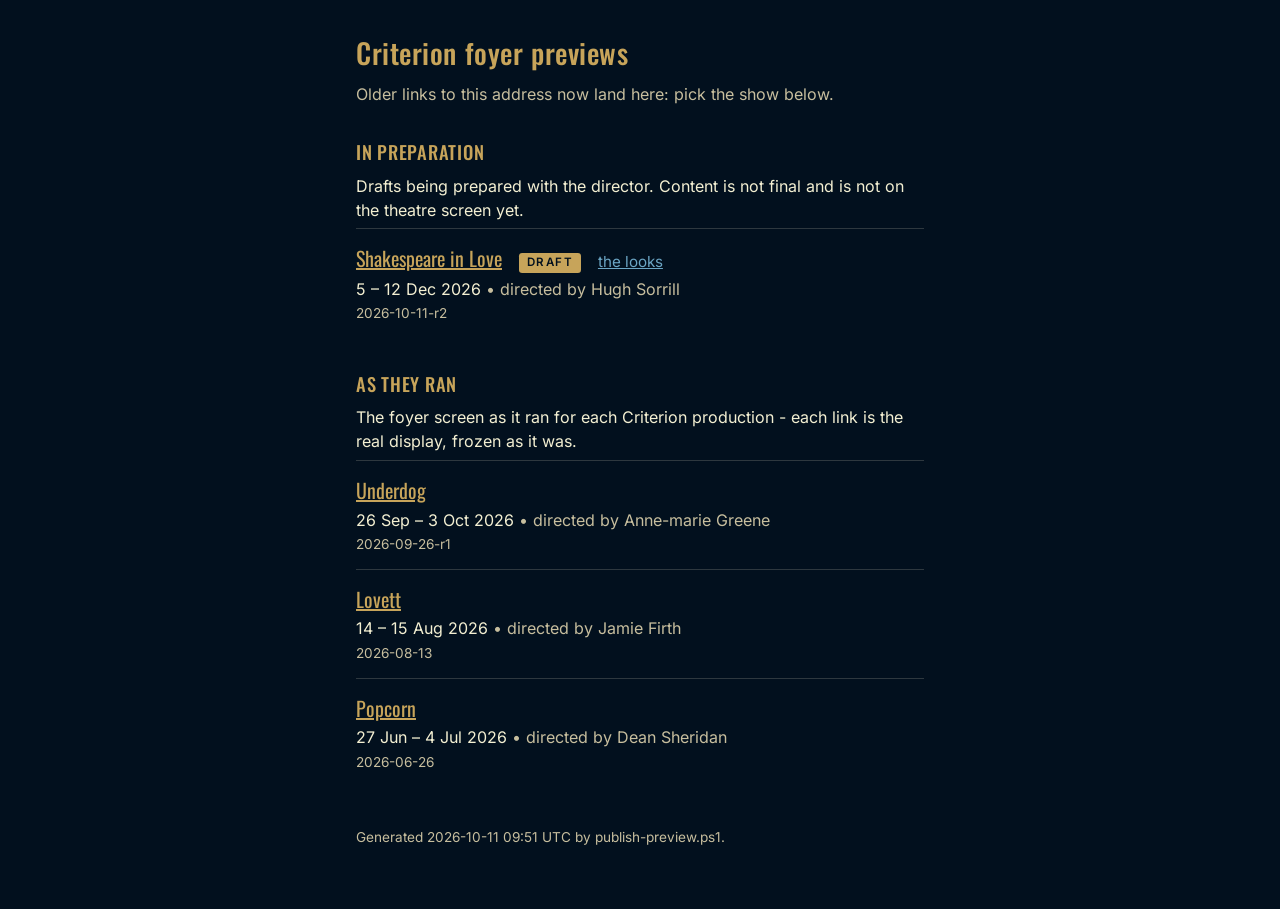
==== commit 616dd71b: "SiL draft r2: phase-shaped playlists, mixed-case headlines, Springboard 2027" ====
--- a/index.html
+++ b/index.html
@@ -82,7 +82,7 @@
   <h2>In preparation</h2>
   <p class="lede">Drafts being prepared with the director. Content is not final and is not on the theatre screen yet.</p>
   <ul class="shows">
-    <li><a class="show" href="shakespeare-in-love-2026/?preview=1">Shakespeare in Love</a> <span class="draft-badge">Draft</span> <a class="looks" href="looks/shakespeare-in-love-2026/">the looks</a><span class="sub">5 &ndash; 12 Dec 2026 <span class="sep">&#8226;</span> <span class="director">directed by Hugh Sorrill</span></span><span class="meta">2026-10-11-r1</span></li>
+    <li><a class="show" href="shakespeare-in-love-2026/?preview=1">Shakespeare in Love</a> <span class="draft-badge">Draft</span> <a class="looks" href="looks/shakespeare-in-love-2026/">the looks</a><span class="sub">5 &ndash; 12 Dec 2026 <span class="sep">&#8226;</span> <span class="director">directed by Hugh Sorrill</span></span><span class="meta">2026-10-11-r2</span></li>
   </ul>
 <h2>As they ran</h2>
 <p class="lede">The foyer screen as it ran for each Criterion production - each link is the real display, frozen as it was.</p>
@@ -91,7 +91,7 @@
     <li><a class="show" href="lovett-2026/?preview=1">Lovett</a><span class="sub">14 &ndash; 15 Aug 2026 <span class="sep">&#8226;</span> <span class="director">directed by Jamie Firth</span></span><span class="meta">2026-08-13</span></li>
     <li><a class="show" href="popcorn-2026/?preview=1">Popcorn</a><span class="sub">27 Jun &ndash; 4 Jul 2026 <span class="sep">&#8226;</span> <span class="director">directed by Dean Sheridan</span></span><span class="meta">2026-06-26</span></li>
 </ul>
-<p class="foot">Generated 2026-10-11 09:05 UTC by publish-preview.ps1.</p>
+<p class="foot">Generated 2026-10-11 09:51 UTC by publish-preview.ps1.</p>
 </main>
 </body>
 </html>
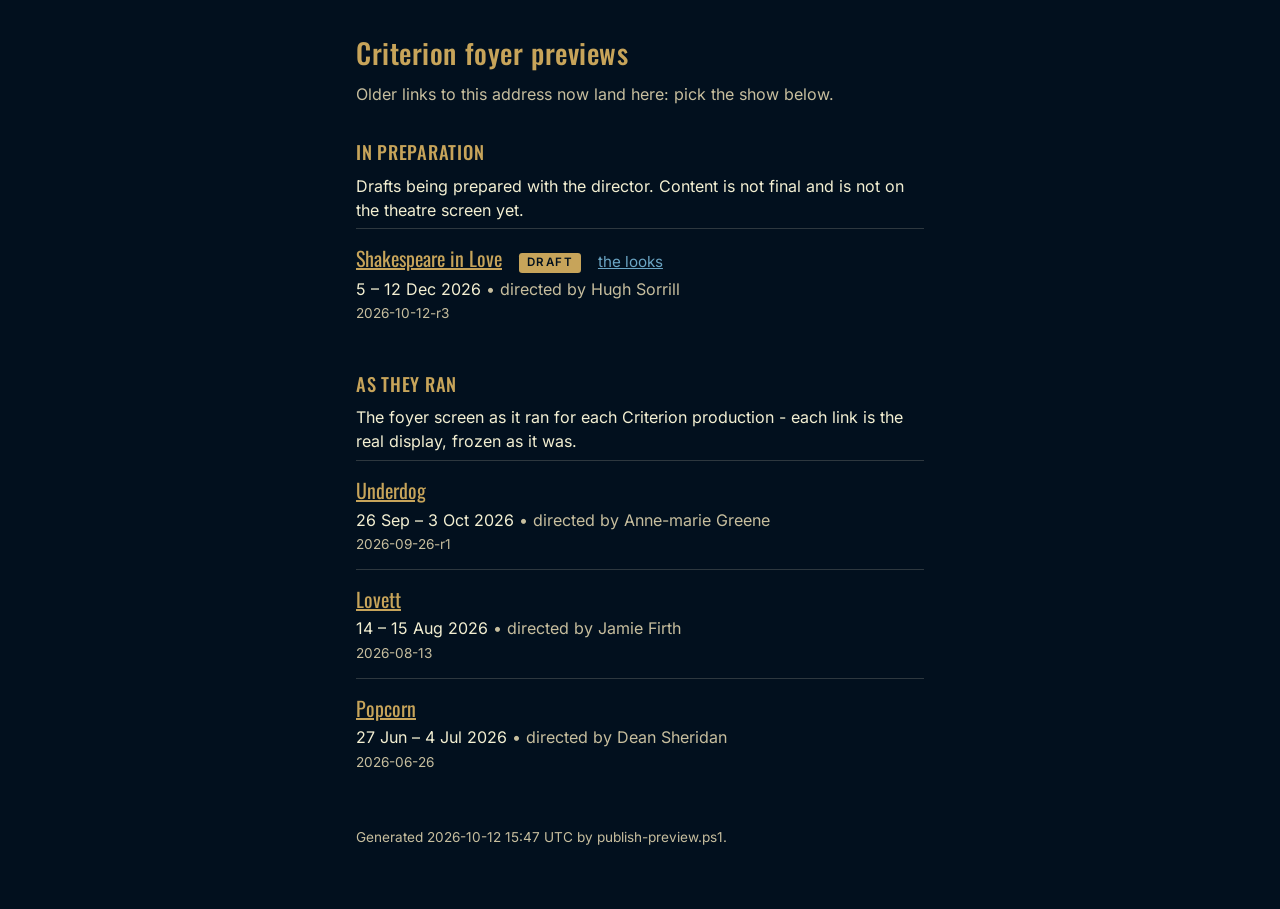
==== commit 81b7e9f5: "SiL draft r3: During and During + picture tabs" ====
--- a/index.html
+++ b/index.html
@@ -82,7 +82,7 @@
   <h2>In preparation</h2>
   <p class="lede">Drafts being prepared with the director. Content is not final and is not on the theatre screen yet.</p>
   <ul class="shows">
-    <li><a class="show" href="shakespeare-in-love-2026/?preview=1">Shakespeare in Love</a> <span class="draft-badge">Draft</span> <a class="looks" href="looks/shakespeare-in-love-2026/">the looks</a><span class="sub">5 &ndash; 12 Dec 2026 <span class="sep">&#8226;</span> <span class="director">directed by Hugh Sorrill</span></span><span class="meta">2026-10-11-r2</span></li>
+    <li><a class="show" href="shakespeare-in-love-2026/?preview=1">Shakespeare in Love</a> <span class="draft-badge">Draft</span> <a class="looks" href="looks/shakespeare-in-love-2026/">the looks</a><span class="sub">5 &ndash; 12 Dec 2026 <span class="sep">&#8226;</span> <span class="director">directed by Hugh Sorrill</span></span><span class="meta">2026-10-12-r3</span></li>
   </ul>
 <h2>As they ran</h2>
 <p class="lede">The foyer screen as it ran for each Criterion production - each link is the real display, frozen as it was.</p>
@@ -91,7 +91,7 @@
     <li><a class="show" href="lovett-2026/?preview=1">Lovett</a><span class="sub">14 &ndash; 15 Aug 2026 <span class="sep">&#8226;</span> <span class="director">directed by Jamie Firth</span></span><span class="meta">2026-08-13</span></li>
     <li><a class="show" href="popcorn-2026/?preview=1">Popcorn</a><span class="sub">27 Jun &ndash; 4 Jul 2026 <span class="sep">&#8226;</span> <span class="director">directed by Dean Sheridan</span></span><span class="meta">2026-06-26</span></li>
 </ul>
-<p class="foot">Generated 2026-10-11 09:51 UTC by publish-preview.ps1.</p>
+<p class="foot">Generated 2026-10-12 15:47 UTC by publish-preview.ps1.</p>
 </main>
 </body>
 </html>
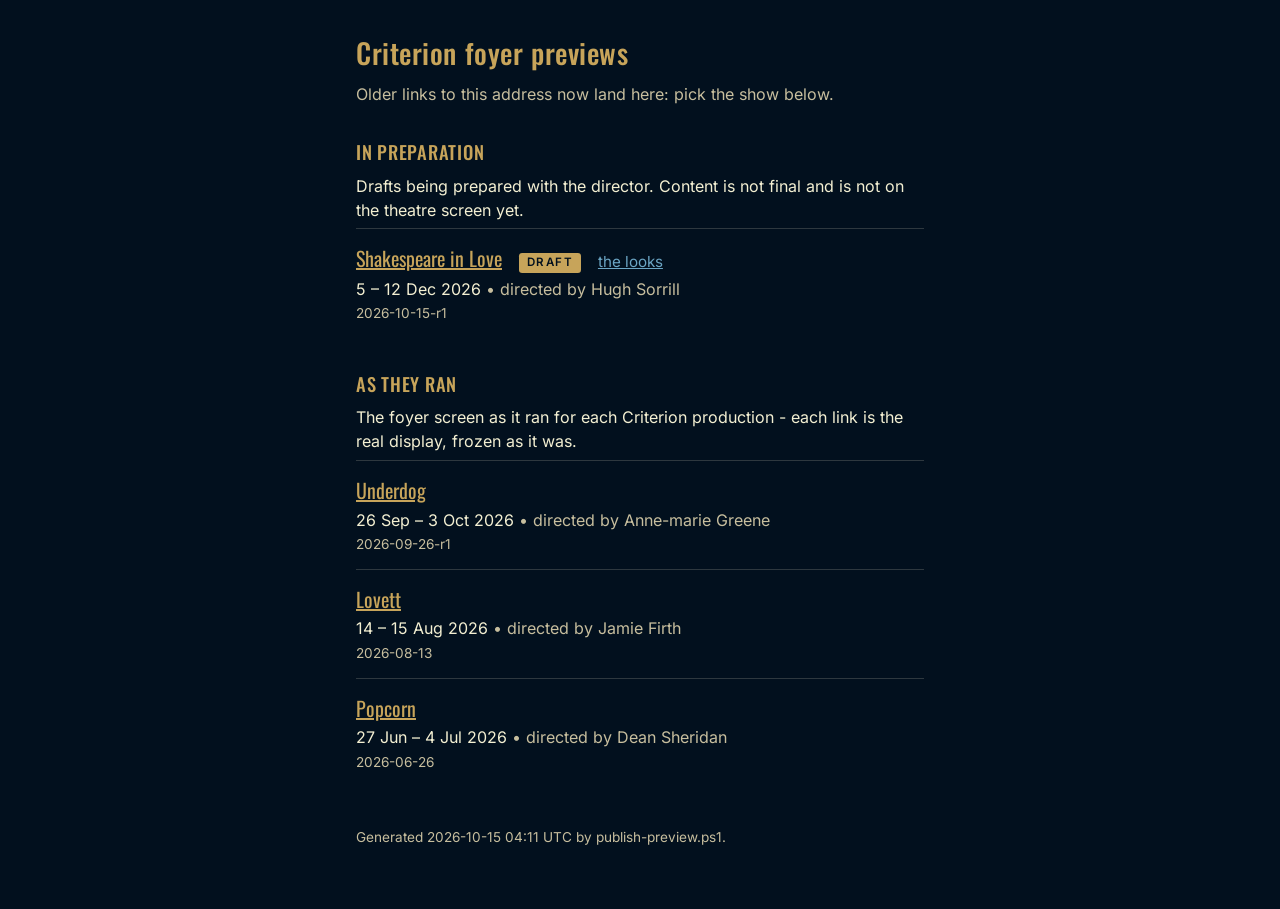
==== commit 72fd1e48: "SiL draft; stamp 2026-10-15-r1" ====
--- a/index.html
+++ b/index.html
@@ -82,7 +82,7 @@
   <h2>In preparation</h2>
   <p class="lede">Drafts being prepared with the director. Content is not final and is not on the theatre screen yet.</p>
   <ul class="shows">
-    <li><a class="show" href="shakespeare-in-love-2026/?preview=1">Shakespeare in Love</a> <span class="draft-badge">Draft</span> <a class="looks" href="looks/shakespeare-in-love-2026/">the looks</a><span class="sub">5 &ndash; 12 Dec 2026 <span class="sep">&#8226;</span> <span class="director">directed by Hugh Sorrill</span></span><span class="meta">2026-10-12-r3</span></li>
+    <li><a class="show" href="shakespeare-in-love-2026/?preview=1">Shakespeare in Love</a> <span class="draft-badge">Draft</span> <a class="looks" href="looks/shakespeare-in-love-2026/">the looks</a><span class="sub">5 &ndash; 12 Dec 2026 <span class="sep">&#8226;</span> <span class="director">directed by Hugh Sorrill</span></span><span class="meta">2026-10-15-r1</span></li>
   </ul>
 <h2>As they ran</h2>
 <p class="lede">The foyer screen as it ran for each Criterion production - each link is the real display, frozen as it was.</p>
@@ -91,7 +91,7 @@
     <li><a class="show" href="lovett-2026/?preview=1">Lovett</a><span class="sub">14 &ndash; 15 Aug 2026 <span class="sep">&#8226;</span> <span class="director">directed by Jamie Firth</span></span><span class="meta">2026-08-13</span></li>
     <li><a class="show" href="popcorn-2026/?preview=1">Popcorn</a><span class="sub">27 Jun &ndash; 4 Jul 2026 <span class="sep">&#8226;</span> <span class="director">directed by Dean Sheridan</span></span><span class="meta">2026-06-26</span></li>
 </ul>
-<p class="foot">Generated 2026-10-12 15:47 UTC by publish-preview.ps1.</p>
+<p class="foot">Generated 2026-10-15 04:11 UTC by publish-preview.ps1.</p>
 </main>
 </body>
 </html>
